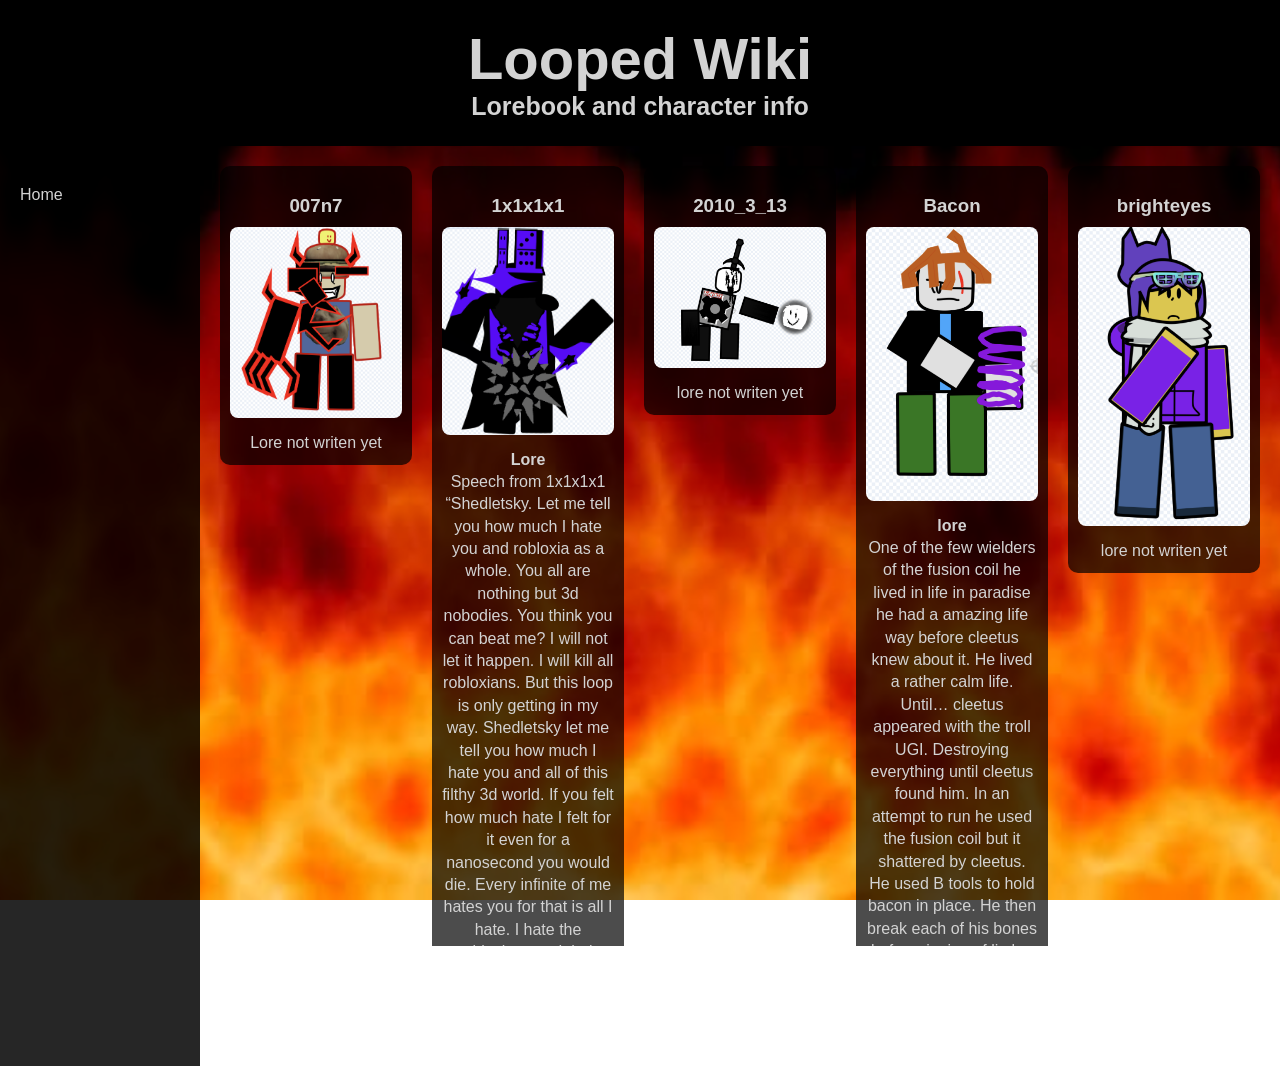
==== char-select-page.html @ 397c15cd "Revise character lore descriptions Updated character lore for multiple characters in the char-select" ====
<!DOCTYPE html>
<html lang="en">
<head>
  <meta charset="UTF-8">
  <meta name="viewport" content="width=device-width, initial-scale=1.0">
  <title>Looped Characters</title>
  <link rel="stylesheet" href="css/schar.css">
</head>

<body>

  <header>
    <h1 class="main-header">Looped Wiki</h1>
    <h2 class="subheader">Lorebook and character info</h2>
  </header>

  <div class="layout">

    <!-- Sidebar -->
    <nav class="sidebar">
      <ul>
        <li><a href="index.html">Home</a></li>
      </ul>
    </nav>

    <!-- Grid Content -->
    <main class="grid-container">

      <div class="card">
        <h3>007n7</h3>
        <img src="chars/007n7.png" alt="Character 1">
        <p>Lore not writen yet</p>
      </div>

      <div class="card">
        <h3>1x1x1x1</h3>
        <img src="chars/1x1x1x1.png" alt="Character 2">
        <p><b>Lore</b><br>Speech from 1x1x1x1 “Shedletsky. Let me tell you how much I hate you and
robloxia as a whole. You all are nothing but 3d nobodies. You think you can beat
me? I will not let it happen. I will kill all robloxians. But this loop is only getting in
my way. Shedletsky let me tell you how much I hate you and all of this filthy 3d
world. If you felt how much hate I felt for it even for a nanosecond you would die.
Every infinite of me hates you for that is all I hate. I hate the robloxians and their
creativity. I will use this mace to kill you an infinite amount of times and these
robloxians an infinite amount of times. The moment I get bored of you I will find a
way out of this realm and leave you here to suffer. I will be your judge, your jury,
and your executioner. You all are NOTHING TO ME!”</p>
      </div>

      <div class="card">
        <h3>2010_3_13</h3>
        <img src="chars/2010_3_13.png" alt="Character 3">
        <p>lore not writen yet</p>
      </div>

      <div class="card">
        <h3>Bacon</h3>
        <img src="chars/bacon.png" alt="Character 4">
        <p><b>lore</b><br>One of the few wielders of the fusion coil he lived in life in paradise he had a
amazing life way before cleetus knew about it. He lived a rather calm life. Until…
cleetus appeared with the troll UGI. Destroying everything until cleetus found him.
In an attempt to run he used the fusion coil but it shattered by cleetus. He used B
tools to hold bacon in place. He then break each of his bones before ripping of
limbs. Bacon tried to scream but only the sound wet gurgle of blood filled his lungs
as he cried the tears were warm because he was crying blood. His eyes blood shot
until he was only a torso and head as his ribcage slowly crushes his organs and
they snaps and stab his organs. before his head was slowly ripped off. his last
moments filled with fear and the smell of blood before he was pulled into looped
were he is forced to relive that feeling every time.</p>
      </div>

      <div class="card">
        <h3>brighteyes</h3>
        <img src="chars/brighteyes.png" alt="Character 5">
        <p>lore not writen yet</p>
      </div>

      <div class="card">
        <h3>builderman</h3>
        <img src="chars/builderman.png" alt="Character 6">
        <p>lore not writen yet</p>
      </div>

      <div class="card">
        <h3>cleetus</h3>
        <img src="chars/cleetus.png" alt="Character 7">
        <p><b>lore</b><br>Cleetus was a humble farmer he had amazing friends with the smile family before
the boiler exploded but he was outside as he watched their skin cook and melt as
they scream in agony. He went into a state no man can recover from. Mortality
became a question if it was optional. He is now armed with the troll UGI, B tools,
and tools from his farm. Ready to kill every city folk to feel something once again
other than insanity but hes only bring himself deeper</p>
      </div>

      <div class="card">
        <h3>coolkidd</h3>
        <img src="chars/coolkidd.png" alt="Character 8">
        <p>lore not writen yet</p>
      </div>

      <div class="card">
        <h3>drakobloxxer</h3>
        <img src="chars/drakobloxxer.png" alt="Character 8">
        <p><b>lore</b><br>Packed creatures that are hyper adaptive. If given enough food or water they will
continue to grow. Some are green for they have developed photosynthesis, some
blend in better, some live in the ocean. But all that is a 100% is that they are
violent and pack hunters. Giving one time to grow and adapt is a death sentence
no matter who you are. They have 6 states. 1 newborn: still learning still adapting.
2 teen: most common very aggressive but still possible to beat. 3 adult at one of
its stronger almost impossible to beat. 4 beta: at this point they are moments away
from their peak so your best options is to run and hide. 5 alpha: if you see an alpha
[PRAY TO GOD] but even then [I WONT RESPOND]. The 6th verison is the zilla
form. They often live in oceans and volcanos and are so big and scales are so thick
no one can kill it most nukes dont scratch it let alone harm it.</p>
      </div>

      <div class="card">
        <h3>elliot</h3>
        <img src="chars/elliot.png" alt="Character 8">
        <p>lore not writen yet</p>
      </div>

      <div class="card">
        <h3>evilmrduck</h3>
        <img src="chars/evilmrduck.png" alt="Character 1">
        <p><b>lore</b><br>A alternate version of MrDuck in his EVIL reality people put pineapple on pizza and
break pasta. They were SICK. One day they made a portal into MrDucks realm. It
was clean. Pure no pineapple on pizza. No broken pasta. And bread everywhere. It
sickened Evil MrDuck. So they started a war. The evil ducks were ruthless killing all
the ducks focusing on sheer strength and numbers. With the devils trident in evil
MrDuck fought MrDuck until Evil MrDuck had enough. And shot MrDuck 3 times in
the chest. Leaving him to die until Mrduck Grabbed him stabbing a spear right
through Evil MrDucks chest successfully bringing him down with him. until they
both were dragged into looped shortly after</p> 
      </div>

      <div class="card">
        <h3>garry</h3>
        <img src="chars/garry.png" alt="Character 2">
        <p><b>lore</b><br>Before he was infected he had no idea he was infected. He saw everyone else as
an infected. Believing he was the last alive robloxian he armed himself with an
shovel, crossbow, alot of arrows, and medical supplies ready to fight till his last
breath. As he kept on fight he was getting more tired. Lack of food? lack of water?
What could it be. As he kept on fighting he was getting more and more tired. For
some reason he started digging graves, using his hands more to fight. He kept on
throwing up after a bit. At the end he started seeing his family around the corner
of his eye. Believing they’re still alive he started moving. Eventually found himself
in a last stand with a hoard of zombies. When he escaped with his life he found
himself tired. He saw a zombie digging through trash and so he shot it. It dropped
dead. He looked up and saw his hands. Now rotting and decaying. He was the first
and only infected.</p>
      </div>

      <div class="card">
        <h3>grappler</h3>
        <img src="chars/grappler.png" alt="Character 3">
        <p><b>lore</b><br>Rust hates grappler. Because he keeps on escaping his grasp. Grappler is a master
climber able to climb everything and he loved it. He is the reason rust is like this.
He wont tell anyone in fear of people learning what hes done to Roblox’s nicest
man. No one can know. But grappler has escaped alot of situations. Im not sure
how he can escape the loop though.</p>
      </div>

      <div class="card">
        <h3>guest666</h3>
        <img src="chars/guest666.png" alt="Character 4">
        <p><b>lore></b><br>A freak that’s all he is. Roblox uses this guest to test updates on. Like the r15 (only
r15 killer) and the dynamic face update. But before then he was a basic high
school student ho got bullied for being demonic mainly by guest 0 referring to him
as “freak” “demonic” “not even a guest” and alot more until 1 day he got taken by
Roblox who they use to test updates on. until that 1 faithful day where they were
trying to remove faces to replay them with dynamic faces something went wrong.
Guest 666 face was successfully remove but it did add back. They were disgusted
by what he looked like now they didn’t want to [LOOK AT ME]. One day he broke
out. With being an experiment he now is armed with freakish strength. Until he
found Crescendo, The Soul Stealer. Knowing of its properties he believes if he
killed enough robloxians he could fix his face. As he was slaughtering robloxians
left and right he found guest 0 now holding a gun shooting at guest 666 until
guest 666 snapped rushing at him. His teeth now showing his sword now glowing
fully ready to rip guest 0 apart. Years of hatred pouring out into that 1 kill. That 1
kill got him dragged to looped. Trying everything possible to [MAKE SOMEONE
LOOK AT ME!] [LOOK AT ME] [LOOK AT ME] [LOOK AT ME] [LOOK AT ME] [LOOK
AT ME] [LOOK AT ME] [LOOK AT ME] [LOOK AT ME] [LOOK AT ME] [LOOK AT ME]</p>
      </div>

      <div class="card">
        <h3>gunner</h3>
        <img src="chars/gunner.png" alt="Character 5">
        <p>lore not writen yet</p>
      </div>

      <div class="card">
        <h3>helo</h3></h3>
        <img src="chars/hello.png" alt="Character 6">
        <p><b>lore</b><br>Helo is an OG playing and being around since the dynablocks ages packed full of
limiteds he loves to collect. Playing old games and just having a good laugh with
friends. Until he chose to make a game. When he was done he needed a template
for animations so he found a free one in the market place. It was infected with a
virus. the last thing he tasted was iron.</p>
      </div>

      <div class="card">
        <h3>incomu</h3>
        <img src="chars/incomu.png" alt="Character 7">
        <p>lore not writen yet</p>
      </div>

      <div class="card">
        <h3>jane doe</h3>
        <img src="chars/janedoe.png" alt="Character 8">
        <p>lore not writen yety</p>
      </div>

      <div class="card">
        <h3>junkbot</h3>
        <img src="chars/junkbot.png" alt="Character 8">
        <p>lore not writen yet</p>
      </div>

      <div class="card">
        <h3>mrduck</h3>
        <img src="chars/mrduck.png" alt="Character 8">
        <p><b>lore</b><br>Once a normal duck they were seen as a hero among duck kind. They shared
bread with everyone granted it was stolen from robloxians but no one complained.
This was until evil MrDuck came into the world ready to kill all of duck kind for not
putting pineapple on pizza and breaking pasta (it was a crime there) this started a
war where they kept on fighting. MrDuck focusing on support and strategy until
MrDuck was dragged into the loop when he shot 3 times in the chest by Evil
MrDuck left to die MrDuck made his last ever move and grabbed his spear
stabbing evil MrDuck right through his chest when he wasn’t looking. Killing evil
MrDuck but mrDuck died with him. They both were dragged to loop shortly after</p>
      </div>

      <div class="card">
        <h3>noli</h3>
        <img src="chars/noli.png" alt="Character 1">
        <p>lore not writen yet</p>
      </div>

      <div class="card">
        <h3>rust</h3>
        <img src="chars/rust.png" alt="Character 2">
        <p><b>Once a normal robloxian they were great friends with everyone. Donating to new
players, helping those whose homes were destroyed by cleetus. Even going as far
as risking getting banned to help others with items. But all good things come to an
end because when helping grappler something stabbed his leg hitting an artery
letting the rust go into his blood. The rust was more of an infection as he was
rushed to a hospital. Doctors did everything they could and they thought he was
alive when he stood up rust now covering his body. He was now an empty shell
with one purpose to rust every single robloxian out there. He went on a murdering
spree in that hospital. Killing every living creature in that hospital until he found
one of telamon old sword it rusted in his hands but still worked. Now his weapon
inland he could kill and rust all robloxians in the world.</b><br></p>
      </div>

      <div class="card">
        <h3>samatron</h3>
        <img src="chars/samatron.png" alt="Character 3">
        <p>lore not writen yet</p>
      </div>

      <div class="card">
        <h3>seed</h3>
        <img src="chars/seed.png" alt="Character 4">
        <p><b>lore</b><br>When roaches found the [ONLY GOD] and its NPC who it uses to [GIVE ITS DIVINE
MESSAGE] with roaches it disappeared along with roaches into the [BLESSING
GIVEN TO ME TO SPREAD] now armed with the tree it worships it uses it power to
[SPREAD] [SPREAD] [SPREAD [SPREAD] [SPREAD] [SPREAD] [SPREAD [SPREAD]
[SPREAD] [SPREAD] [SPREAD [SPREAD] [SPREAD] [SPREAD] [SPREAD [SPREAD]</p>
      </div>

      <div class="card">
        <h3>shedletsky</h3>
        <img src="chars/shedletsky.png" alt="Character 5">
        <p><b>lore</b><br>Once a god referred to as telamon god of swords he put himself into shedletsky
making himself weaker. But because of this he now struggles trying to remember if
hes telamon or shedletsky. After a while 1x1x1x1 appeared from shedletsky and
started killing robloxians shedletsky blamed himself for every second of it. He was
forced to remember everyone 1x1x1x1 killed and believed he couldn’t save anyone.
Making him depressed and have PTSD all from 1x1x1x1. When 1x1x1x1 and
shedletsky agreed to fight on a sword match he was shocked to see 1x1x1x1
brought a mace of all things. So they fought it was a close fight but 1x1x1x1 won in
the end and crushed shedletskys hand with his mace. That’s how’s shedletsky was
brought into looped</p>
      </div>

      <div class="card">
        <h3>steven</h3>
        <img src="chars/steven.png" alt="Character 6">
        <p>lore not writen yet</p>
      </div>

      <div class="card">
        <h3>stickmasterluke</h3>
        <img src="chars/stickmasterluke.png" alt="Character 7">
        <p>lore not writen yet</p>
      </div>

      <div class="card">
        <h3>sub 0</h3>
        <img src="chars/sub0.png" alt="Character 8">
        <p>lore not writen yet</p>
      </div>

      <div class="card">
        <h3>tpothead</h3>
        <img src="chars/tpothead.png" alt="Character 8">
        <p><b>lore</b><br>This creature story is a simple one overall the teapot turret as one objective. Kill
pothead and anyone in his way without question or authority even clockwork. He is
doing whatever it takes to kill pothead for his actions and teapot turret sees
pothead as nothing more than a traitor she must kill. She ended up in looped while
chasing pothead. Now that he is in looped he is doing whatever it takes to kill
pothead and she sees the survivors as barriers to his goal.</p>
      </div>
      
        <!-- ph 
      <div class="card">
        <h3>Character 8</h3>
        <img src="images/LoopedLogo.png" alt="Character 8">
        <p>lore not writen yet</p>
      </div>
      -->

    </main>

  </div>

</body>
</html>
---- css/schar.css ----
body,
html {
  margin: 0;
  height: 100%;
  background-image: url("../images/BackgrounfFire.jpg");
  background-size: cover;
  background-repeat: no-repeat;
  background-position: center;
  background-attachment: fixed;
  font-family: Arial, sans-serif;
}

header {
  text-align: center;
  background-color: #000;
  padding: 25px;
}

.main-header {
  color: lightgrey;
  font-size: 58px;
  margin: 0;
}

.subheader {
  color: lightgrey;
  font-size: 25px;
  margin: 0;
}

/* Layout */
.layout {
  display: flex;
}

/* Sidebar */
.sidebar {
  width: 200px;
  height: 100vh;
  background-color: rgba(0, 0, 0, 0.85);
  padding-top: 20px;
  position: sticky;
  top: 0;
}

.sidebar ul {
  list-style: none;
  padding: 0;
  margin: 0;
}

.sidebar li {
  margin: 10px 0;
}

.sidebar a {
  color: lightgrey;
  text-decoration: none;
  display: block;
  padding: 10px 20px;
}

.sidebar a:hover {
  background-color: #333;
}

/* Grid */
.grid-container {
  display: grid;
  grid-template-columns: repeat(5, minmax(170px, 1fr));
  gap: 20px;
  padding: 20px;
  flex: 1;
  max-height: calc(100vh - 140px);
  overflow-y: auto;
  align-items: start;
}

/* Cards */
.card {
  background-color: rgba(0, 0, 0, 0.7);
  padding: 10px;
  text-align: center;
  border-radius: 10px;
}

.card h3 {
  color: lightgrey;
  margin-bottom: 10px;
}

.card img {
  width: 100%;
  border-radius: 8px;
}

/* Mobile fix */
@media (max-width: 800px) {
  .grid-container {
    grid-template-columns: 1fr;
    overflow-y: visible;
  }
}


.card p {
  color: lightgrey;
  margin: 10px 0 0;
  line-height: 1.4;
}
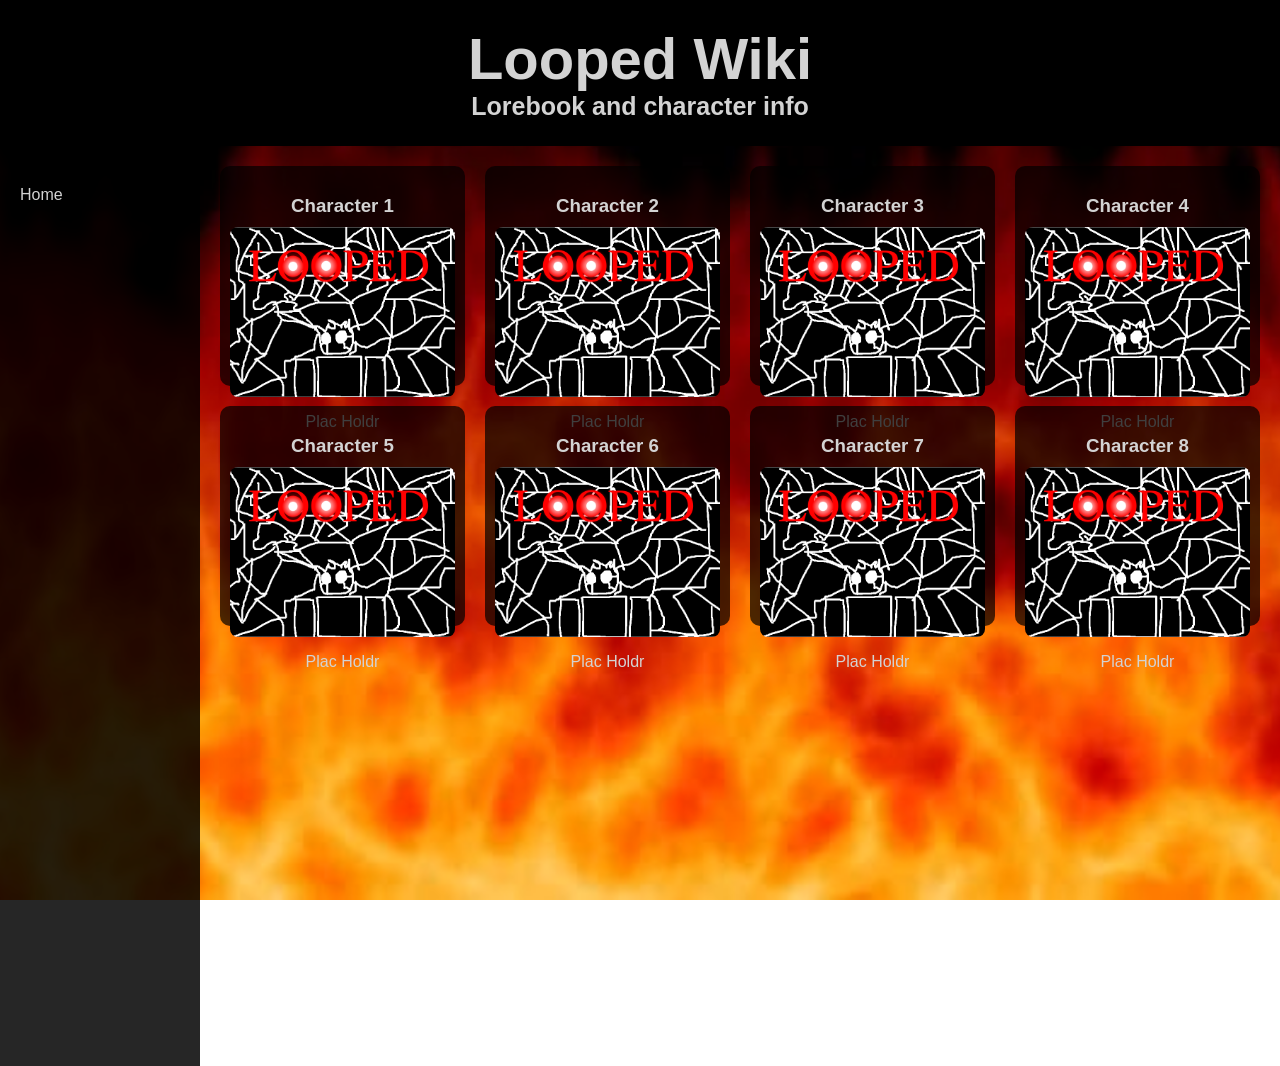
==== commit 1f36d4db: "Create masonry-style character grid with max 2-column card expansion" ====
--- a/char-select-page.html
+++ b/char-select-page.html
@@ -27,303 +27,82 @@
     <main class="grid-container">
 
       <div class="card">
-        <h3>007n7</h3>
-        <img src="chars/007n7.png" alt="Character 1">
-        <p>Lore not writen yet</p>
+        <h3>Character 1</h3>
+        <img src="images/LoopedLogo.png" alt="Character 1">
+        <p>Plac Holdr</p>
       </div>
 
       <div class="card">
-        <h3>1x1x1x1</h3>
-        <img src="chars/1x1x1x1.png" alt="Character 2">
-        <p><b>Lore</b><br>Speech from 1x1x1x1 “Shedletsky. Let me tell you how much I hate you and
-robloxia as a whole. You all are nothing but 3d nobodies. You think you can beat
-me? I will not let it happen. I will kill all robloxians. But this loop is only getting in
-my way. Shedletsky let me tell you how much I hate you and all of this filthy 3d
-world. If you felt how much hate I felt for it even for a nanosecond you would die.
-Every infinite of me hates you for that is all I hate. I hate the robloxians and their
-creativity. I will use this mace to kill you an infinite amount of times and these
-robloxians an infinite amount of times. The moment I get bored of you I will find a
-way out of this realm and leave you here to suffer. I will be your judge, your jury,
-and your executioner. You all are NOTHING TO ME!”</p>
+        <h3>Character 2</h3>
+        <img src="images/LoopedLogo.png" alt="Character 2">
+        <p>Plac Holdr</p>
       </div>
 
       <div class="card">
-        <h3>2010_3_13</h3>
-        <img src="chars/2010_3_13.png" alt="Character 3">
-        <p>lore not writen yet</p>
+        <h3>Character 3</h3>
+        <img src="images/LoopedLogo.png" alt="Character 3">
+        <p>Plac Holdr</p>
       </div>
 
       <div class="card">
-        <h3>Bacon</h3>
-        <img src="chars/bacon.png" alt="Character 4">
-        <p><b>lore</b><br>One of the few wielders of the fusion coil he lived in life in paradise he had a
-amazing life way before cleetus knew about it. He lived a rather calm life. Until…
-cleetus appeared with the troll UGI. Destroying everything until cleetus found him.
-In an attempt to run he used the fusion coil but it shattered by cleetus. He used B
-tools to hold bacon in place. He then break each of his bones before ripping of
-limbs. Bacon tried to scream but only the sound wet gurgle of blood filled his lungs
-as he cried the tears were warm because he was crying blood. His eyes blood shot
-until he was only a torso and head as his ribcage slowly crushes his organs and
-they snaps and stab his organs. before his head was slowly ripped off. his last
-moments filled with fear and the smell of blood before he was pulled into looped
-were he is forced to relive that feeling every time.</p>
+        <h3>Character 4</h3>
+        <img src="images/LoopedLogo.png" alt="Character 4">
+        <p>Plac Holdr</p>
       </div>
 
       <div class="card">
-        <h3>brighteyes</h3>
-        <img src="chars/brighteyes.png" alt="Character 5">
-        <p>lore not writen yet</p>
+        <h3>Character 5</h3>
+        <img src="images/LoopedLogo.png" alt="Character 5">
+        <p>Plac Holdr</p>
       </div>
 
       <div class="card">
-        <h3>builderman</h3>
-        <img src="chars/builderman.png" alt="Character 6">
-        <p>lore not writen yet</p>
+        <h3>Character 6</h3>
+        <img src="images/LoopedLogo.png" alt="Character 6">
+        <p>Plac Holdr</p>
       </div>
 
       <div class="card">
-        <h3>cleetus</h3>
-        <img src="chars/cleetus.png" alt="Character 7">
-        <p><b>lore</b><br>Cleetus was a humble farmer he had amazing friends with the smile family before
-the boiler exploded but he was outside as he watched their skin cook and melt as
-they scream in agony. He went into a state no man can recover from. Mortality
-became a question if it was optional. He is now armed with the troll UGI, B tools,
-and tools from his farm. Ready to kill every city folk to feel something once again
-other than insanity but hes only bring himself deeper</p>
+        <h3>Character 7</h3>
+        <img src="images/LoopedLogo.png" alt="Character 7">
+        <p>Plac Holdr</p>
       </div>
 
       <div class="card">
-        <h3>coolkidd</h3>
-        <img src="chars/coolkidd.png" alt="Character 8">
-        <p>lore not writen yet</p>
-      </div>
-
-      <div class="card">
-        <h3>drakobloxxer</h3>
-        <img src="chars/drakobloxxer.png" alt="Character 8">
-        <p><b>lore</b><br>Packed creatures that are hyper adaptive. If given enough food or water they will
-continue to grow. Some are green for they have developed photosynthesis, some
-blend in better, some live in the ocean. But all that is a 100% is that they are
-violent and pack hunters. Giving one time to grow and adapt is a death sentence
-no matter who you are. They have 6 states. 1 newborn: still learning still adapting.
-2 teen: most common very aggressive but still possible to beat. 3 adult at one of
-its stronger almost impossible to beat. 4 beta: at this point they are moments away
-from their peak so your best options is to run and hide. 5 alpha: if you see an alpha
-[PRAY TO GOD] but even then [I WONT RESPOND]. The 6th verison is the zilla
-form. They often live in oceans and volcanos and are so big and scales are so thick
-no one can kill it most nukes dont scratch it let alone harm it.</p>
-      </div>
-
-      <div class="card">
-        <h3>elliot</h3>
-        <img src="chars/elliot.png" alt="Character 8">
-        <p>lore not writen yet</p>
-      </div>
-
-      <div class="card">
-        <h3>evilmrduck</h3>
-        <img src="chars/evilmrduck.png" alt="Character 1">
-        <p><b>lore</b><br>A alternate version of MrDuck in his EVIL reality people put pineapple on pizza and
-break pasta. They were SICK. One day they made a portal into MrDucks realm. It
-was clean. Pure no pineapple on pizza. No broken pasta. And bread everywhere. It
-sickened Evil MrDuck. So they started a war. The evil ducks were ruthless killing all
-the ducks focusing on sheer strength and numbers. With the devils trident in evil
-MrDuck fought MrDuck until Evil MrDuck had enough. And shot MrDuck 3 times in
-the chest. Leaving him to die until Mrduck Grabbed him stabbing a spear right
-through Evil MrDucks chest successfully bringing him down with him. until they
-both were dragged into looped shortly after</p> 
-      </div>
-
-      <div class="card">
-        <h3>garry</h3>
-        <img src="chars/garry.png" alt="Character 2">
-        <p><b>lore</b><br>Before he was infected he had no idea he was infected. He saw everyone else as
-an infected. Believing he was the last alive robloxian he armed himself with an
-shovel, crossbow, alot of arrows, and medical supplies ready to fight till his last
-breath. As he kept on fight he was getting more tired. Lack of food? lack of water?
-What could it be. As he kept on fighting he was getting more and more tired. For
-some reason he started digging graves, using his hands more to fight. He kept on
-throwing up after a bit. At the end he started seeing his family around the corner
-of his eye. Believing they’re still alive he started moving. Eventually found himself
-in a last stand with a hoard of zombies. When he escaped with his life he found
-himself tired. He saw a zombie digging through trash and so he shot it. It dropped
-dead. He looked up and saw his hands. Now rotting and decaying. He was the first
-and only infected.</p>
-      </div>
-
-      <div class="card">
-        <h3>grappler</h3>
-        <img src="chars/grappler.png" alt="Character 3">
-        <p><b>lore</b><br>Rust hates grappler. Because he keeps on escaping his grasp. Grappler is a master
-climber able to climb everything and he loved it. He is the reason rust is like this.
-He wont tell anyone in fear of people learning what hes done to Roblox’s nicest
-man. No one can know. But grappler has escaped alot of situations. Im not sure
-how he can escape the loop though.</p>
-      </div>
-
-      <div class="card">
-        <h3>guest666</h3>
-        <img src="chars/guest666.png" alt="Character 4">
-        <p><b>lore></b><br>A freak that’s all he is. Roblox uses this guest to test updates on. Like the r15 (only
-r15 killer) and the dynamic face update. But before then he was a basic high
-school student ho got bullied for being demonic mainly by guest 0 referring to him
-as “freak” “demonic” “not even a guest” and alot more until 1 day he got taken by
-Roblox who they use to test updates on. until that 1 faithful day where they were
-trying to remove faces to replay them with dynamic faces something went wrong.
-Guest 666 face was successfully remove but it did add back. They were disgusted
-by what he looked like now they didn’t want to [LOOK AT ME]. One day he broke
-out. With being an experiment he now is armed with freakish strength. Until he
-found Crescendo, The Soul Stealer. Knowing of its properties he believes if he
-killed enough robloxians he could fix his face. As he was slaughtering robloxians
-left and right he found guest 0 now holding a gun shooting at guest 666 until
-guest 666 snapped rushing at him. His teeth now showing his sword now glowing
-fully ready to rip guest 0 apart. Years of hatred pouring out into that 1 kill. That 1
-kill got him dragged to looped. Trying everything possible to [MAKE SOMEONE
-LOOK AT ME!] [LOOK AT ME] [LOOK AT ME] [LOOK AT ME] [LOOK AT ME] [LOOK
-AT ME] [LOOK AT ME] [LOOK AT ME] [LOOK AT ME] [LOOK AT ME] [LOOK AT ME]</p>
-      </div>
-
-      <div class="card">
-        <h3>gunner</h3>
-        <img src="chars/gunner.png" alt="Character 5">
-        <p>lore not writen yet</p>
-      </div>
-
-      <div class="card">
-        <h3>helo</h3></h3>
-        <img src="chars/hello.png" alt="Character 6">
-        <p><b>lore</b><br>Helo is an OG playing and being around since the dynablocks ages packed full of
-limiteds he loves to collect. Playing old games and just having a good laugh with
-friends. Until he chose to make a game. When he was done he needed a template
-for animations so he found a free one in the market place. It was infected with a
-virus. the last thing he tasted was iron.</p>
-      </div>
-
-      <div class="card">
-        <h3>incomu</h3>
-        <img src="chars/incomu.png" alt="Character 7">
-        <p>lore not writen yet</p>
-      </div>
-
-      <div class="card">
-        <h3>jane doe</h3>
-        <img src="chars/janedoe.png" alt="Character 8">
-        <p>lore not writen yety</p>
-      </div>
-
-      <div class="card">
-        <h3>junkbot</h3>
-        <img src="chars/junkbot.png" alt="Character 8">
-        <p>lore not writen yet</p>
-      </div>
-
-      <div class="card">
-        <h3>mrduck</h3>
-        <img src="chars/mrduck.png" alt="Character 8">
-        <p><b>lore</b><br>Once a normal duck they were seen as a hero among duck kind. They shared
-bread with everyone granted it was stolen from robloxians but no one complained.
-This was until evil MrDuck came into the world ready to kill all of duck kind for not
-putting pineapple on pizza and breaking pasta (it was a crime there) this started a
-war where they kept on fighting. MrDuck focusing on support and strategy until
-MrDuck was dragged into the loop when he shot 3 times in the chest by Evil
-MrDuck left to die MrDuck made his last ever move and grabbed his spear
-stabbing evil MrDuck right through his chest when he wasn’t looking. Killing evil
-MrDuck but mrDuck died with him. They both were dragged to loop shortly after</p>
-      </div>
-
-      <div class="card">
-        <h3>noli</h3>
-        <img src="chars/noli.png" alt="Character 1">
-        <p>lore not writen yet</p>
-      </div>
-
-      <div class="card">
-        <h3>rust</h3>
-        <img src="chars/rust.png" alt="Character 2">
-        <p><b>Once a normal robloxian they were great friends with everyone. Donating to new
-players, helping those whose homes were destroyed by cleetus. Even going as far
-as risking getting banned to help others with items. But all good things come to an
-end because when helping grappler something stabbed his leg hitting an artery
-letting the rust go into his blood. The rust was more of an infection as he was
-rushed to a hospital. Doctors did everything they could and they thought he was
-alive when he stood up rust now covering his body. He was now an empty shell
-with one purpose to rust every single robloxian out there. He went on a murdering
-spree in that hospital. Killing every living creature in that hospital until he found
-one of telamon old sword it rusted in his hands but still worked. Now his weapon
-inland he could kill and rust all robloxians in the world.</b><br></p>
-      </div>
-
-      <div class="card">
-        <h3>samatron</h3>
-        <img src="chars/samatron.png" alt="Character 3">
-        <p>lore not writen yet</p>
-      </div>
-
-      <div class="card">
-        <h3>seed</h3>
-        <img src="chars/seed.png" alt="Character 4">
-        <p><b>lore</b><br>When roaches found the [ONLY GOD] and its NPC who it uses to [GIVE ITS DIVINE
-MESSAGE] with roaches it disappeared along with roaches into the [BLESSING
-GIVEN TO ME TO SPREAD] now armed with the tree it worships it uses it power to
-[SPREAD] [SPREAD] [SPREAD [SPREAD] [SPREAD] [SPREAD] [SPREAD [SPREAD]
-[SPREAD] [SPREAD] [SPREAD [SPREAD] [SPREAD] [SPREAD] [SPREAD [SPREAD]</p>
-      </div>
-
-      <div class="card">
-        <h3>shedletsky</h3>
-        <img src="chars/shedletsky.png" alt="Character 5">
-        <p><b>lore</b><br>Once a god referred to as telamon god of swords he put himself into shedletsky
-making himself weaker. But because of this he now struggles trying to remember if
-hes telamon or shedletsky. After a while 1x1x1x1 appeared from shedletsky and
-started killing robloxians shedletsky blamed himself for every second of it. He was
-forced to remember everyone 1x1x1x1 killed and believed he couldn’t save anyone.
-Making him depressed and have PTSD all from 1x1x1x1. When 1x1x1x1 and
-shedletsky agreed to fight on a sword match he was shocked to see 1x1x1x1
-brought a mace of all things. So they fought it was a close fight but 1x1x1x1 won in
-the end and crushed shedletskys hand with his mace. That’s how’s shedletsky was
-brought into looped</p>
-      </div>
-
-      <div class="card">
-        <h3>steven</h3>
-        <img src="chars/steven.png" alt="Character 6">
-        <p>lore not writen yet</p>
-      </div>
-
-      <div class="card">
-        <h3>stickmasterluke</h3>
-        <img src="chars/stickmasterluke.png" alt="Character 7">
-        <p>lore not writen yet</p>
-      </div>
-
-      <div class="card">
-        <h3>sub 0</h3>
-        <img src="chars/sub0.png" alt="Character 8">
-        <p>lore not writen yet</p>
-      </div>
-
-      <div class="card">
-        <h3>tpothead</h3>
-        <img src="chars/tpothead.png" alt="Character 8">
-        <p><b>lore</b><br>This creature story is a simple one overall the teapot turret as one objective. Kill
-pothead and anyone in his way without question or authority even clockwork. He is
-doing whatever it takes to kill pothead for his actions and teapot turret sees
-pothead as nothing more than a traitor she must kill. She ended up in looped while
-chasing pothead. Now that he is in looped he is doing whatever it takes to kill
-pothead and she sees the survivors as barriers to his goal.</p>
-      </div>
-      
-        <!-- ph 
-      <div class="card">
         <h3>Character 8</h3>
         <img src="images/LoopedLogo.png" alt="Character 8">
-        <p>lore not writen yet</p>
+        <p>Plac Holdr</p>
       </div>
-      -->
 
     </main>
 
   </div>
 
+  <script>
+    (function () {
+      const grid = document.querySelector('.grid-container');
+      if (!grid) return;
+
+      function layoutCards() {
+        const styles = window.getComputedStyle(grid);
+        const rowHeight = parseFloat(styles.gridAutoRows) || 10;
+        const rowGap = parseFloat(styles.rowGap) || 0;
+
+        grid.querySelectorAll('.card').forEach((card) => {
+          const loreText = card.querySelector('p')?.innerText || '';
+          card.classList.toggle('card-wide', loreText.length > 220);
+
+          const cardHeight = card.getBoundingClientRect().height;
+          const rowSpan = Math.ceil((cardHeight + rowGap) / (rowHeight + rowGap));
+          card.style.gridRowEnd = `span ${rowSpan}`;
+        });
+      }
+
+      window.addEventListener('load', layoutCards);
+      window.addEventListener('resize', layoutCards);
+      layoutCards();
+    })();
+  </script>
+
 </body>
 </html>
--- a/css/schar.css
+++ b/css/schar.css
@@ -67,13 +67,14 @@
 /* Grid */
 .grid-container {
   display: grid;
-  grid-template-columns: repeat(5, minmax(170px, 1fr));
+  grid-template-columns: repeat(auto-fill, minmax(200px, 1fr));
+  grid-auto-rows: 10px;
+  grid-auto-flow: dense;
   gap: 20px;
   padding: 20px;
   flex: 1;
   max-height: calc(100vh - 140px);
   overflow-y: auto;
-  align-items: start;
 }
 
 /* Cards */
@@ -82,6 +83,11 @@
   padding: 10px;
   text-align: center;
   border-radius: 10px;
+  grid-column: span 1;
+}
+
+.card.card-wide {
+  grid-column: span 2;
 }
 
 .card h3 {
@@ -94,17 +100,23 @@
   border-radius: 8px;
 }
 
+.card p {
+  color: lightgrey;
+  margin: 10px 0 0;
+  line-height: 1.4;
+}
+
 /* Mobile fix */
 @media (max-width: 800px) {
   .grid-container {
     grid-template-columns: 1fr;
     overflow-y: visible;
+    grid-auto-rows: auto;
+  }
+
+  .card,
+  .card.card-wide {
+    grid-column: span 1;
+    grid-row-end: auto !important;
   }
 }
-
-
-.card p {
-  color: lightgrey;
-  margin: 10px 0 0;
-  line-height: 1.4;
-}
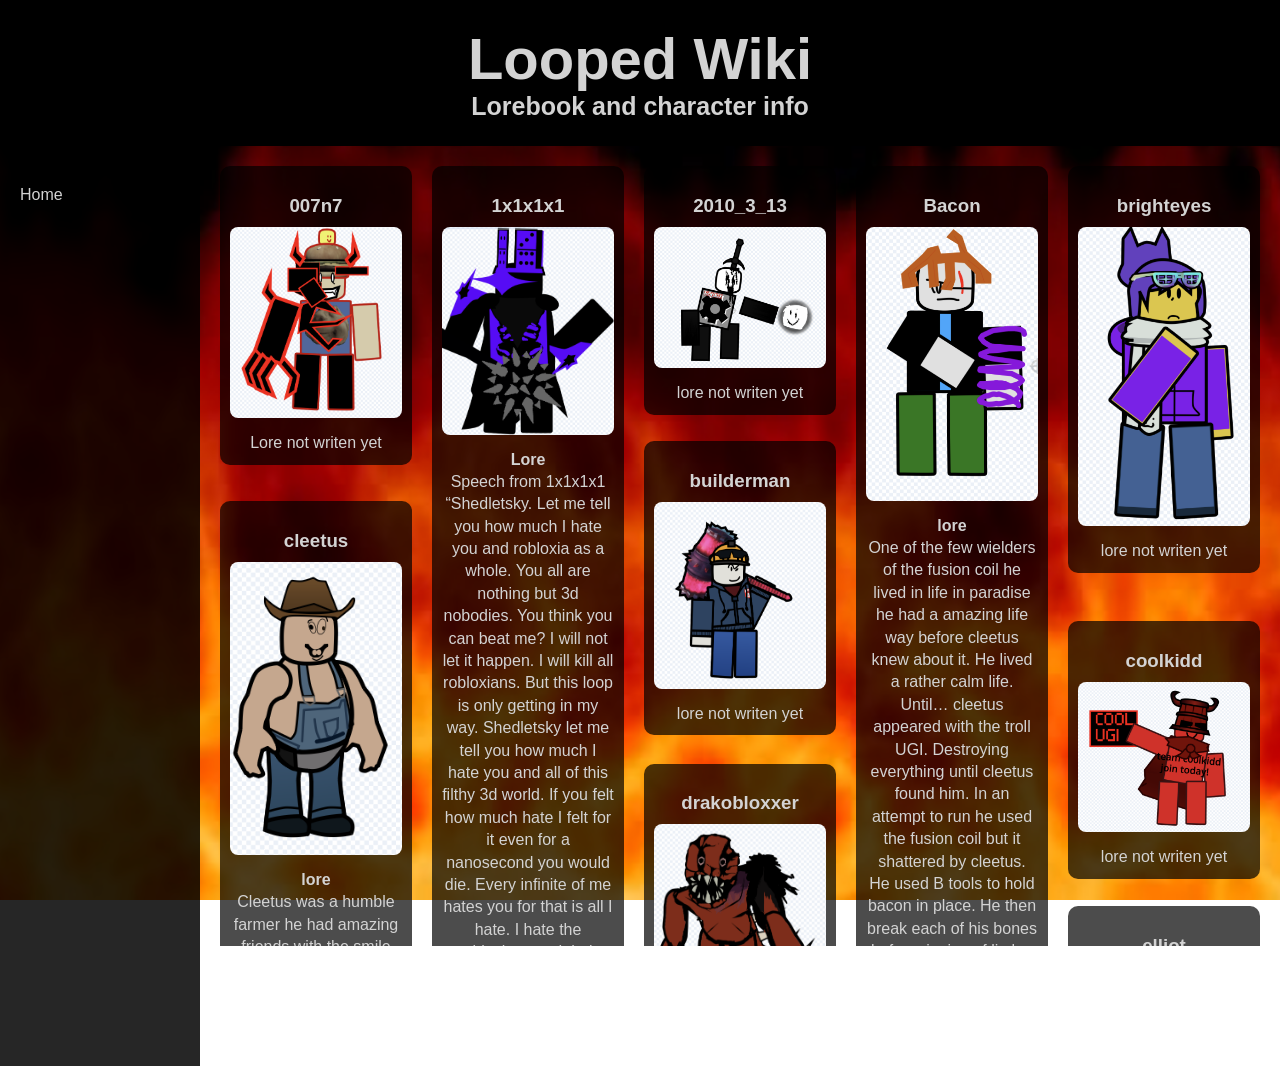
==== commit d4b47072: "Merge branch 'main' into codex/add-more-columns-and-scrolling-to-characters-page-qdigmp" ====
--- a/char-select-page.html
+++ b/char-select-page.html
@@ -27,52 +27,299 @@
     <main class="grid-container">
 
       <div class="card">
-        <h3>Character 1</h3>
-        <img src="images/LoopedLogo.png" alt="Character 1">
-        <p>Plac Holdr</p>
-      </div>
-
-      <div class="card">
-        <h3>Character 2</h3>
-        <img src="images/LoopedLogo.png" alt="Character 2">
-        <p>Plac Holdr</p>
-      </div>
-
-      <div class="card">
-        <h3>Character 3</h3>
-        <img src="images/LoopedLogo.png" alt="Character 3">
-        <p>Plac Holdr</p>
-      </div>
-
-      <div class="card">
-        <h3>Character 4</h3>
-        <img src="images/LoopedLogo.png" alt="Character 4">
-        <p>Plac Holdr</p>
-      </div>
-
-      <div class="card">
-        <h3>Character 5</h3>
-        <img src="images/LoopedLogo.png" alt="Character 5">
-        <p>Plac Holdr</p>
-      </div>
-
-      <div class="card">
-        <h3>Character 6</h3>
-        <img src="images/LoopedLogo.png" alt="Character 6">
-        <p>Plac Holdr</p>
-      </div>
-
-      <div class="card">
-        <h3>Character 7</h3>
-        <img src="images/LoopedLogo.png" alt="Character 7">
-        <p>Plac Holdr</p>
-      </div>
-
+        <h3>007n7</h3>
+        <img src="chars/007n7.png" alt="Character 1">
+        <p>Lore not writen yet</p>
+      </div>
+
+      <div class="card">
+        <h3>1x1x1x1</h3>
+        <img src="chars/1x1x1x1.png" alt="Character 2">
+        <p><b>Lore</b><br>Speech from 1x1x1x1 “Shedletsky. Let me tell you how much I hate you and
+robloxia as a whole. You all are nothing but 3d nobodies. You think you can beat
+me? I will not let it happen. I will kill all robloxians. But this loop is only getting in
+my way. Shedletsky let me tell you how much I hate you and all of this filthy 3d
+world. If you felt how much hate I felt for it even for a nanosecond you would die.
+Every infinite of me hates you for that is all I hate. I hate the robloxians and their
+creativity. I will use this mace to kill you an infinite amount of times and these
+robloxians an infinite amount of times. The moment I get bored of you I will find a
+way out of this realm and leave you here to suffer. I will be your judge, your jury,
+and your executioner. You all are NOTHING TO ME!”</p>
+      </div>
+
+      <div class="card">
+        <h3>2010_3_13</h3>
+        <img src="chars/2010_3_13.png" alt="Character 3">
+        <p>lore not writen yet</p>
+      </div>
+
+      <div class="card">
+        <h3>Bacon</h3>
+        <img src="chars/bacon.png" alt="Character 4">
+        <p><b>lore</b><br>One of the few wielders of the fusion coil he lived in life in paradise he had a
+amazing life way before cleetus knew about it. He lived a rather calm life. Until…
+cleetus appeared with the troll UGI. Destroying everything until cleetus found him.
+In an attempt to run he used the fusion coil but it shattered by cleetus. He used B
+tools to hold bacon in place. He then break each of his bones before ripping of
+limbs. Bacon tried to scream but only the sound wet gurgle of blood filled his lungs
+as he cried the tears were warm because he was crying blood. His eyes blood shot
+until he was only a torso and head as his ribcage slowly crushes his organs and
+they snaps and stab his organs. before his head was slowly ripped off. his last
+moments filled with fear and the smell of blood before he was pulled into looped
+were he is forced to relive that feeling every time.</p>
+      </div>
+
+      <div class="card">
+        <h3>brighteyes</h3>
+        <img src="chars/brighteyes.png" alt="Character 5">
+        <p>lore not writen yet</p>
+      </div>
+
+      <div class="card">
+        <h3>builderman</h3>
+        <img src="chars/builderman.png" alt="Character 6">
+        <p>lore not writen yet</p>
+      </div>
+
+      <div class="card">
+        <h3>cleetus</h3>
+        <img src="chars/cleetus.png" alt="Character 7">
+        <p><b>lore</b><br>Cleetus was a humble farmer he had amazing friends with the smile family before
+the boiler exploded but he was outside as he watched their skin cook and melt as
+they scream in agony. He went into a state no man can recover from. Mortality
+became a question if it was optional. He is now armed with the troll UGI, B tools,
+and tools from his farm. Ready to kill every city folk to feel something once again
+other than insanity but hes only bring himself deeper</p>
+      </div>
+
+      <div class="card">
+        <h3>coolkidd</h3>
+        <img src="chars/coolkidd.png" alt="Character 8">
+        <p>lore not writen yet</p>
+      </div>
+
+      <div class="card">
+        <h3>drakobloxxer</h3>
+        <img src="chars/drakobloxxer.png" alt="Character 8">
+        <p><b>lore</b><br>Packed creatures that are hyper adaptive. If given enough food or water they will
+continue to grow. Some are green for they have developed photosynthesis, some
+blend in better, some live in the ocean. But all that is a 100% is that they are
+violent and pack hunters. Giving one time to grow and adapt is a death sentence
+no matter who you are. They have 6 states. 1 newborn: still learning still adapting.
+2 teen: most common very aggressive but still possible to beat. 3 adult at one of
+its stronger almost impossible to beat. 4 beta: at this point they are moments away
+from their peak so your best options is to run and hide. 5 alpha: if you see an alpha
+[PRAY TO GOD] but even then [I WONT RESPOND]. The 6th verison is the zilla
+form. They often live in oceans and volcanos and are so big and scales are so thick
+no one can kill it most nukes dont scratch it let alone harm it.</p>
+      </div>
+
+      <div class="card">
+        <h3>elliot</h3>
+        <img src="chars/elliot.png" alt="Character 8">
+        <p>lore not writen yet</p>
+      </div>
+
+      <div class="card">
+        <h3>evilmrduck</h3>
+        <img src="chars/evilmrduck.png" alt="Character 1">
+        <p><b>lore</b><br>A alternate version of MrDuck in his EVIL reality people put pineapple on pizza and
+break pasta. They were SICK. One day they made a portal into MrDucks realm. It
+was clean. Pure no pineapple on pizza. No broken pasta. And bread everywhere. It
+sickened Evil MrDuck. So they started a war. The evil ducks were ruthless killing all
+the ducks focusing on sheer strength and numbers. With the devils trident in evil
+MrDuck fought MrDuck until Evil MrDuck had enough. And shot MrDuck 3 times in
+the chest. Leaving him to die until Mrduck Grabbed him stabbing a spear right
+through Evil MrDucks chest successfully bringing him down with him. until they
+both were dragged into looped shortly after</p> 
+      </div>
+
+      <div class="card">
+        <h3>garry</h3>
+        <img src="chars/garry.png" alt="Character 2">
+        <p><b>lore</b><br>Before he was infected he had no idea he was infected. He saw everyone else as
+an infected. Believing he was the last alive robloxian he armed himself with an
+shovel, crossbow, alot of arrows, and medical supplies ready to fight till his last
+breath. As he kept on fight he was getting more tired. Lack of food? lack of water?
+What could it be. As he kept on fighting he was getting more and more tired. For
+some reason he started digging graves, using his hands more to fight. He kept on
+throwing up after a bit. At the end he started seeing his family around the corner
+of his eye. Believing they’re still alive he started moving. Eventually found himself
+in a last stand with a hoard of zombies. When he escaped with his life he found
+himself tired. He saw a zombie digging through trash and so he shot it. It dropped
+dead. He looked up and saw his hands. Now rotting and decaying. He was the first
+and only infected.</p>
+      </div>
+
+      <div class="card">
+        <h3>grappler</h3>
+        <img src="chars/grappler.png" alt="Character 3">
+        <p><b>lore</b><br>Rust hates grappler. Because he keeps on escaping his grasp. Grappler is a master
+climber able to climb everything and he loved it. He is the reason rust is like this.
+He wont tell anyone in fear of people learning what hes done to Roblox’s nicest
+man. No one can know. But grappler has escaped alot of situations. Im not sure
+how he can escape the loop though.</p>
+      </div>
+
+      <div class="card">
+        <h3>guest666</h3>
+        <img src="chars/guest666.png" alt="Character 4">
+        <p><b>lore></b><br>A freak that’s all he is. Roblox uses this guest to test updates on. Like the r15 (only
+r15 killer) and the dynamic face update. But before then he was a basic high
+school student ho got bullied for being demonic mainly by guest 0 referring to him
+as “freak” “demonic” “not even a guest” and alot more until 1 day he got taken by
+Roblox who they use to test updates on. until that 1 faithful day where they were
+trying to remove faces to replay them with dynamic faces something went wrong.
+Guest 666 face was successfully remove but it did add back. They were disgusted
+by what he looked like now they didn’t want to [LOOK AT ME]. One day he broke
+out. With being an experiment he now is armed with freakish strength. Until he
+found Crescendo, The Soul Stealer. Knowing of its properties he believes if he
+killed enough robloxians he could fix his face. As he was slaughtering robloxians
+left and right he found guest 0 now holding a gun shooting at guest 666 until
+guest 666 snapped rushing at him. His teeth now showing his sword now glowing
+fully ready to rip guest 0 apart. Years of hatred pouring out into that 1 kill. That 1
+kill got him dragged to looped. Trying everything possible to [MAKE SOMEONE
+LOOK AT ME!] [LOOK AT ME] [LOOK AT ME] [LOOK AT ME] [LOOK AT ME] [LOOK
+AT ME] [LOOK AT ME] [LOOK AT ME] [LOOK AT ME] [LOOK AT ME] [LOOK AT ME]</p>
+      </div>
+
+      <div class="card">
+        <h3>gunner</h3>
+        <img src="chars/gunner.png" alt="Character 5">
+        <p>lore not writen yet</p>
+      </div>
+
+      <div class="card">
+        <h3>helo</h3></h3>
+        <img src="chars/hello.png" alt="Character 6">
+        <p><b>lore</b><br>Helo is an OG playing and being around since the dynablocks ages packed full of
+limiteds he loves to collect. Playing old games and just having a good laugh with
+friends. Until he chose to make a game. When he was done he needed a template
+for animations so he found a free one in the market place. It was infected with a
+virus. the last thing he tasted was iron.</p>
+      </div>
+
+      <div class="card">
+        <h3>incomu</h3>
+        <img src="chars/incomu.png" alt="Character 7">
+        <p>lore not writen yet</p>
+      </div>
+
+      <div class="card">
+        <h3>jane doe</h3>
+        <img src="chars/janedoe.png" alt="Character 8">
+        <p>lore not writen yety</p>
+      </div>
+
+      <div class="card">
+        <h3>junkbot</h3>
+        <img src="chars/junkbot.png" alt="Character 8">
+        <p>lore not writen yet</p>
+      </div>
+
+      <div class="card">
+        <h3>mrduck</h3>
+        <img src="chars/mrduck.png" alt="Character 8">
+        <p><b>lore</b><br>Once a normal duck they were seen as a hero among duck kind. They shared
+bread with everyone granted it was stolen from robloxians but no one complained.
+This was until evil MrDuck came into the world ready to kill all of duck kind for not
+putting pineapple on pizza and breaking pasta (it was a crime there) this started a
+war where they kept on fighting. MrDuck focusing on support and strategy until
+MrDuck was dragged into the loop when he shot 3 times in the chest by Evil
+MrDuck left to die MrDuck made his last ever move and grabbed his spear
+stabbing evil MrDuck right through his chest when he wasn’t looking. Killing evil
+MrDuck but mrDuck died with him. They both were dragged to loop shortly after</p>
+      </div>
+
+      <div class="card">
+        <h3>noli</h3>
+        <img src="chars/noli.png" alt="Character 1">
+        <p>lore not writen yet</p>
+      </div>
+
+      <div class="card">
+        <h3>rust</h3>
+        <img src="chars/rust.png" alt="Character 2">
+        <p><b>lore</b><br>Once a normal robloxian they were great friends with everyone. Donating to new
+players, helping those whose homes were destroyed by cleetus. Even going as far
+as risking getting banned to help others with items. But all good things come to an
+end because when helping grappler something stabbed his leg hitting an artery
+letting the rust go into his blood. The rust was more of an infection as he was
+rushed to a hospital. Doctors did everything they could and they thought he was
+alive when he stood up rust now covering his body. He was now an empty shell
+with one purpose to rust every single robloxian out there. He went on a murdering
+spree in that hospital. Killing every living creature in that hospital until he found
+one of telamon old sword it rusted in his hands but still worked. Now his weapon
+inland he could kill and rust all robloxians in the world.</p>
+      </div>
+
+      <div class="card">
+        <h3>samatron</h3>
+        <img src="chars/samatron.png" alt="Character 3">
+        <p>lore not writen yet</p>
+      </div>
+
+      <div class="card">
+        <h3>seed</h3>
+        <img src="chars/seed.png" alt="Character 4">
+        <p><b>lore</b><br>When roaches found the [ONLY GOD] and its NPC who it uses to [GIVE ITS DIVINE
+MESSAGE] with roaches it disappeared along with roaches into the [BLESSING
+GIVEN TO ME TO SPREAD] now armed with the tree it worships it uses it power to
+[SPREAD] [SPREAD] [SPREAD [SPREAD] [SPREAD] [SPREAD] [SPREAD [SPREAD]
+[SPREAD] [SPREAD] [SPREAD [SPREAD] [SPREAD] [SPREAD] [SPREAD [SPREAD]</p>
+      </div>
+
+      <div class="card">
+        <h3>shedletsky</h3>
+        <img src="chars/shedletsky.png" alt="Character 5">
+        <p><b>lore</b><br>Once a god referred to as telamon god of swords he put himself into shedletsky
+making himself weaker. But because of this he now struggles trying to remember if
+hes telamon or shedletsky. After a while 1x1x1x1 appeared from shedletsky and
+started killing robloxians shedletsky blamed himself for every second of it. He was
+forced to remember everyone 1x1x1x1 killed and believed he couldn’t save anyone.
+Making him depressed and have PTSD all from 1x1x1x1. When 1x1x1x1 and
+shedletsky agreed to fight on a sword match he was shocked to see 1x1x1x1
+brought a mace of all things. So they fought it was a close fight but 1x1x1x1 won in
+the end and crushed shedletskys hand with his mace. That’s how’s shedletsky was
+brought into looped</p>
+      </div>
+
+      <div class="card">
+        <h3>steven</h3>
+        <img src="chars/steven.png" alt="Character 6">
+        <p>lore not writen yet</p>
+      </div>
+
+      <div class="card">
+        <h3>stickmasterluke</h3>
+        <img src="chars/stickmasterluke.png" alt="Character 7">
+        <p>lore not writen yet</p>
+      </div>
+
+      <div class="card">
+        <h3>sub 0</h3>
+        <img src="chars/sub0.png" alt="Character 8">
+        <p>lore not writen yet</p>
+      </div>
+
+      <div class="card">
+        <h3>tpothead</h3>
+        <img src="chars/tpothead.png" alt="Character 8">
+        <p><b>lore</b><br>This creature story is a simple one overall the teapot turret as one objective. Kill
+pothead and anyone in his way without question or authority even clockwork. He is
+doing whatever it takes to kill pothead for his actions and teapot turret sees
+pothead as nothing more than a traitor she must kill. She ended up in looped while
+chasing pothead. Now that he is in looped he is doing whatever it takes to kill
+pothead and she sees the survivors as barriers to his goal.</p>
+      </div>
+      
+        <!-- ph 
       <div class="card">
         <h3>Character 8</h3>
         <img src="images/LoopedLogo.png" alt="Character 8">
-        <p>Plac Holdr</p>
-      </div>
+        <p>lore not writen yet</p>
+      </div>
+      -->
 
     </main>
 
--- a/css/schar.css
+++ b/css/schar.css
@@ -67,14 +67,13 @@
 /* Grid */
 .grid-container {
   display: grid;
-  grid-template-columns: repeat(auto-fill, minmax(200px, 1fr));
-  grid-auto-rows: 10px;
-  grid-auto-flow: dense;
+  grid-template-columns: repeat(5, minmax(170px, 1fr));
   gap: 20px;
   padding: 20px;
   flex: 1;
   max-height: calc(100vh - 140px);
   overflow-y: auto;
+  align-items: start;
 }
 
 /* Cards */
@@ -83,11 +82,6 @@
   padding: 10px;
   text-align: center;
   border-radius: 10px;
-  grid-column: span 1;
-}
-
-.card.card-wide {
-  grid-column: span 2;
 }
 
 .card h3 {
@@ -100,23 +94,17 @@
   border-radius: 8px;
 }
 
+/* Mobile fix */
+@media (max-width: 800px) {
+  .grid-container {
+    grid-template-columns: 1fr;
+    overflow-y: visible;
+  }
+}
+
+
 .card p {
   color: lightgrey;
   margin: 10px 0 0;
   line-height: 1.4;
 }
-
-/* Mobile fix */
-@media (max-width: 800px) {
-  .grid-container {
-    grid-template-columns: 1fr;
-    overflow-y: visible;
-    grid-auto-rows: auto;
-  }
-
-  .card,
-  .card.card-wide {
-    grid-column: span 1;
-    grid-row-end: auto !important;
-  }
-}
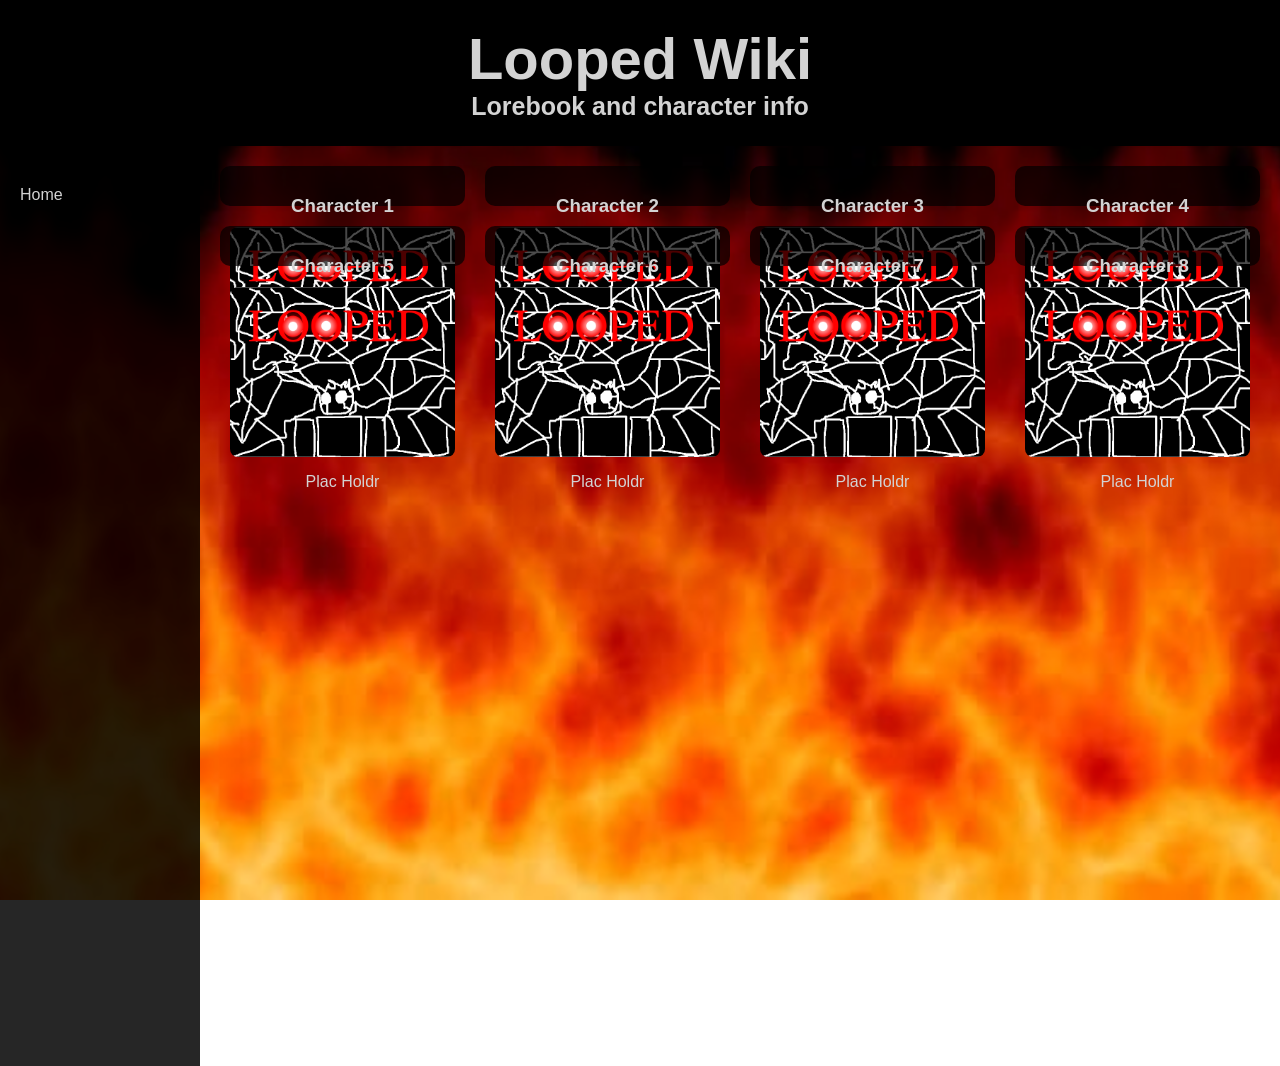
==== commit 447c121f: "Extract shared sidebar styles into dedicated stylesheet" ====
--- a/char-select-page.html
+++ b/char-select-page.html
@@ -5,6 +5,7 @@
   <meta name="viewport" content="width=device-width, initial-scale=1.0">
   <title>Looped Characters</title>
   <link rel="stylesheet" href="css/schar.css">
+  <link rel="stylesheet" href="css/sidebar.css">
 </head>
 
 <body>
@@ -27,299 +28,52 @@
     <main class="grid-container">
 
       <div class="card">
-        <h3>007n7</h3>
-        <img src="chars/007n7.png" alt="Character 1">
-        <p>Lore not writen yet</p>
+        <h3>Character 1</h3>
+        <img src="images/LoopedLogo.png" alt="Character 1">
+        <p>Plac Holdr</p>
       </div>
 
       <div class="card">
-        <h3>1x1x1x1</h3>
-        <img src="chars/1x1x1x1.png" alt="Character 2">
-        <p><b>Lore</b><br>Speech from 1x1x1x1 “Shedletsky. Let me tell you how much I hate you and
-robloxia as a whole. You all are nothing but 3d nobodies. You think you can beat
-me? I will not let it happen. I will kill all robloxians. But this loop is only getting in
-my way. Shedletsky let me tell you how much I hate you and all of this filthy 3d
-world. If you felt how much hate I felt for it even for a nanosecond you would die.
-Every infinite of me hates you for that is all I hate. I hate the robloxians and their
-creativity. I will use this mace to kill you an infinite amount of times and these
-robloxians an infinite amount of times. The moment I get bored of you I will find a
-way out of this realm and leave you here to suffer. I will be your judge, your jury,
-and your executioner. You all are NOTHING TO ME!”</p>
+        <h3>Character 2</h3>
+        <img src="images/LoopedLogo.png" alt="Character 2">
+        <p>Plac Holdr</p>
       </div>
 
       <div class="card">
-        <h3>2010_3_13</h3>
-        <img src="chars/2010_3_13.png" alt="Character 3">
-        <p>lore not writen yet</p>
+        <h3>Character 3</h3>
+        <img src="images/LoopedLogo.png" alt="Character 3">
+        <p>Plac Holdr</p>
       </div>
 
       <div class="card">
-        <h3>Bacon</h3>
-        <img src="chars/bacon.png" alt="Character 4">
-        <p><b>lore</b><br>One of the few wielders of the fusion coil he lived in life in paradise he had a
-amazing life way before cleetus knew about it. He lived a rather calm life. Until…
-cleetus appeared with the troll UGI. Destroying everything until cleetus found him.
-In an attempt to run he used the fusion coil but it shattered by cleetus. He used B
-tools to hold bacon in place. He then break each of his bones before ripping of
-limbs. Bacon tried to scream but only the sound wet gurgle of blood filled his lungs
-as he cried the tears were warm because he was crying blood. His eyes blood shot
-until he was only a torso and head as his ribcage slowly crushes his organs and
-they snaps and stab his organs. before his head was slowly ripped off. his last
-moments filled with fear and the smell of blood before he was pulled into looped
-were he is forced to relive that feeling every time.</p>
+        <h3>Character 4</h3>
+        <img src="images/LoopedLogo.png" alt="Character 4">
+        <p>Plac Holdr</p>
       </div>
 
       <div class="card">
-        <h3>brighteyes</h3>
-        <img src="chars/brighteyes.png" alt="Character 5">
-        <p>lore not writen yet</p>
+        <h3>Character 5</h3>
+        <img src="images/LoopedLogo.png" alt="Character 5">
+        <p>Plac Holdr</p>
       </div>
 
       <div class="card">
-        <h3>builderman</h3>
-        <img src="chars/builderman.png" alt="Character 6">
-        <p>lore not writen yet</p>
+        <h3>Character 6</h3>
+        <img src="images/LoopedLogo.png" alt="Character 6">
+        <p>Plac Holdr</p>
       </div>
 
       <div class="card">
-        <h3>cleetus</h3>
-        <img src="chars/cleetus.png" alt="Character 7">
-        <p><b>lore</b><br>Cleetus was a humble farmer he had amazing friends with the smile family before
-the boiler exploded but he was outside as he watched their skin cook and melt as
-they scream in agony. He went into a state no man can recover from. Mortality
-became a question if it was optional. He is now armed with the troll UGI, B tools,
-and tools from his farm. Ready to kill every city folk to feel something once again
-other than insanity but hes only bring himself deeper</p>
+        <h3>Character 7</h3>
+        <img src="images/LoopedLogo.png" alt="Character 7">
+        <p>Plac Holdr</p>
       </div>
 
       <div class="card">
-        <h3>coolkidd</h3>
-        <img src="chars/coolkidd.png" alt="Character 8">
-        <p>lore not writen yet</p>
-      </div>
-
-      <div class="card">
-        <h3>drakobloxxer</h3>
-        <img src="chars/drakobloxxer.png" alt="Character 8">
-        <p><b>lore</b><br>Packed creatures that are hyper adaptive. If given enough food or water they will
-continue to grow. Some are green for they have developed photosynthesis, some
-blend in better, some live in the ocean. But all that is a 100% is that they are
-violent and pack hunters. Giving one time to grow and adapt is a death sentence
-no matter who you are. They have 6 states. 1 newborn: still learning still adapting.
-2 teen: most common very aggressive but still possible to beat. 3 adult at one of
-its stronger almost impossible to beat. 4 beta: at this point they are moments away
-from their peak so your best options is to run and hide. 5 alpha: if you see an alpha
-[PRAY TO GOD] but even then [I WONT RESPOND]. The 6th verison is the zilla
-form. They often live in oceans and volcanos and are so big and scales are so thick
-no one can kill it most nukes dont scratch it let alone harm it.</p>
-      </div>
-
-      <div class="card">
-        <h3>elliot</h3>
-        <img src="chars/elliot.png" alt="Character 8">
-        <p>lore not writen yet</p>
-      </div>
-
-      <div class="card">
-        <h3>evilmrduck</h3>
-        <img src="chars/evilmrduck.png" alt="Character 1">
-        <p><b>lore</b><br>A alternate version of MrDuck in his EVIL reality people put pineapple on pizza and
-break pasta. They were SICK. One day they made a portal into MrDucks realm. It
-was clean. Pure no pineapple on pizza. No broken pasta. And bread everywhere. It
-sickened Evil MrDuck. So they started a war. The evil ducks were ruthless killing all
-the ducks focusing on sheer strength and numbers. With the devils trident in evil
-MrDuck fought MrDuck until Evil MrDuck had enough. And shot MrDuck 3 times in
-the chest. Leaving him to die until Mrduck Grabbed him stabbing a spear right
-through Evil MrDucks chest successfully bringing him down with him. until they
-both were dragged into looped shortly after</p> 
-      </div>
-
-      <div class="card">
-        <h3>garry</h3>
-        <img src="chars/garry.png" alt="Character 2">
-        <p><b>lore</b><br>Before he was infected he had no idea he was infected. He saw everyone else as
-an infected. Believing he was the last alive robloxian he armed himself with an
-shovel, crossbow, alot of arrows, and medical supplies ready to fight till his last
-breath. As he kept on fight he was getting more tired. Lack of food? lack of water?
-What could it be. As he kept on fighting he was getting more and more tired. For
-some reason he started digging graves, using his hands more to fight. He kept on
-throwing up after a bit. At the end he started seeing his family around the corner
-of his eye. Believing they’re still alive he started moving. Eventually found himself
-in a last stand with a hoard of zombies. When he escaped with his life he found
-himself tired. He saw a zombie digging through trash and so he shot it. It dropped
-dead. He looked up and saw his hands. Now rotting and decaying. He was the first
-and only infected.</p>
-      </div>
-
-      <div class="card">
-        <h3>grappler</h3>
-        <img src="chars/grappler.png" alt="Character 3">
-        <p><b>lore</b><br>Rust hates grappler. Because he keeps on escaping his grasp. Grappler is a master
-climber able to climb everything and he loved it. He is the reason rust is like this.
-He wont tell anyone in fear of people learning what hes done to Roblox’s nicest
-man. No one can know. But grappler has escaped alot of situations. Im not sure
-how he can escape the loop though.</p>
-      </div>
-
-      <div class="card">
-        <h3>guest666</h3>
-        <img src="chars/guest666.png" alt="Character 4">
-        <p><b>lore></b><br>A freak that’s all he is. Roblox uses this guest to test updates on. Like the r15 (only
-r15 killer) and the dynamic face update. But before then he was a basic high
-school student ho got bullied for being demonic mainly by guest 0 referring to him
-as “freak” “demonic” “not even a guest” and alot more until 1 day he got taken by
-Roblox who they use to test updates on. until that 1 faithful day where they were
-trying to remove faces to replay them with dynamic faces something went wrong.
-Guest 666 face was successfully remove but it did add back. They were disgusted
-by what he looked like now they didn’t want to [LOOK AT ME]. One day he broke
-out. With being an experiment he now is armed with freakish strength. Until he
-found Crescendo, The Soul Stealer. Knowing of its properties he believes if he
-killed enough robloxians he could fix his face. As he was slaughtering robloxians
-left and right he found guest 0 now holding a gun shooting at guest 666 until
-guest 666 snapped rushing at him. His teeth now showing his sword now glowing
-fully ready to rip guest 0 apart. Years of hatred pouring out into that 1 kill. That 1
-kill got him dragged to looped. Trying everything possible to [MAKE SOMEONE
-LOOK AT ME!] [LOOK AT ME] [LOOK AT ME] [LOOK AT ME] [LOOK AT ME] [LOOK
-AT ME] [LOOK AT ME] [LOOK AT ME] [LOOK AT ME] [LOOK AT ME] [LOOK AT ME]</p>
-      </div>
-
-      <div class="card">
-        <h3>gunner</h3>
-        <img src="chars/gunner.png" alt="Character 5">
-        <p>lore not writen yet</p>
-      </div>
-
-      <div class="card">
-        <h3>helo</h3></h3>
-        <img src="chars/hello.png" alt="Character 6">
-        <p><b>lore</b><br>Helo is an OG playing and being around since the dynablocks ages packed full of
-limiteds he loves to collect. Playing old games and just having a good laugh with
-friends. Until he chose to make a game. When he was done he needed a template
-for animations so he found a free one in the market place. It was infected with a
-virus. the last thing he tasted was iron.</p>
-      </div>
-
-      <div class="card">
-        <h3>incomu</h3>
-        <img src="chars/incomu.png" alt="Character 7">
-        <p>lore not writen yet</p>
-      </div>
-
-      <div class="card">
-        <h3>jane doe</h3>
-        <img src="chars/janedoe.png" alt="Character 8">
-        <p>lore not writen yety</p>
-      </div>
-
-      <div class="card">
-        <h3>junkbot</h3>
-        <img src="chars/junkbot.png" alt="Character 8">
-        <p>lore not writen yet</p>
-      </div>
-
-      <div class="card">
-        <h3>mrduck</h3>
-        <img src="chars/mrduck.png" alt="Character 8">
-        <p><b>lore</b><br>Once a normal duck they were seen as a hero among duck kind. They shared
-bread with everyone granted it was stolen from robloxians but no one complained.
-This was until evil MrDuck came into the world ready to kill all of duck kind for not
-putting pineapple on pizza and breaking pasta (it was a crime there) this started a
-war where they kept on fighting. MrDuck focusing on support and strategy until
-MrDuck was dragged into the loop when he shot 3 times in the chest by Evil
-MrDuck left to die MrDuck made his last ever move and grabbed his spear
-stabbing evil MrDuck right through his chest when he wasn’t looking. Killing evil
-MrDuck but mrDuck died with him. They both were dragged to loop shortly after</p>
-      </div>
-
-      <div class="card">
-        <h3>noli</h3>
-        <img src="chars/noli.png" alt="Character 1">
-        <p>lore not writen yet</p>
-      </div>
-
-      <div class="card">
-        <h3>rust</h3>
-        <img src="chars/rust.png" alt="Character 2">
-        <p><b>lore</b><br>Once a normal robloxian they were great friends with everyone. Donating to new
-players, helping those whose homes were destroyed by cleetus. Even going as far
-as risking getting banned to help others with items. But all good things come to an
-end because when helping grappler something stabbed his leg hitting an artery
-letting the rust go into his blood. The rust was more of an infection as he was
-rushed to a hospital. Doctors did everything they could and they thought he was
-alive when he stood up rust now covering his body. He was now an empty shell
-with one purpose to rust every single robloxian out there. He went on a murdering
-spree in that hospital. Killing every living creature in that hospital until he found
-one of telamon old sword it rusted in his hands but still worked. Now his weapon
-inland he could kill and rust all robloxians in the world.</p>
-      </div>
-
-      <div class="card">
-        <h3>samatron</h3>
-        <img src="chars/samatron.png" alt="Character 3">
-        <p>lore not writen yet</p>
-      </div>
-
-      <div class="card">
-        <h3>seed</h3>
-        <img src="chars/seed.png" alt="Character 4">
-        <p><b>lore</b><br>When roaches found the [ONLY GOD] and its NPC who it uses to [GIVE ITS DIVINE
-MESSAGE] with roaches it disappeared along with roaches into the [BLESSING
-GIVEN TO ME TO SPREAD] now armed with the tree it worships it uses it power to
-[SPREAD] [SPREAD] [SPREAD [SPREAD] [SPREAD] [SPREAD] [SPREAD [SPREAD]
-[SPREAD] [SPREAD] [SPREAD [SPREAD] [SPREAD] [SPREAD] [SPREAD [SPREAD]</p>
-      </div>
-
-      <div class="card">
-        <h3>shedletsky</h3>
-        <img src="chars/shedletsky.png" alt="Character 5">
-        <p><b>lore</b><br>Once a god referred to as telamon god of swords he put himself into shedletsky
-making himself weaker. But because of this he now struggles trying to remember if
-hes telamon or shedletsky. After a while 1x1x1x1 appeared from shedletsky and
-started killing robloxians shedletsky blamed himself for every second of it. He was
-forced to remember everyone 1x1x1x1 killed and believed he couldn’t save anyone.
-Making him depressed and have PTSD all from 1x1x1x1. When 1x1x1x1 and
-shedletsky agreed to fight on a sword match he was shocked to see 1x1x1x1
-brought a mace of all things. So they fought it was a close fight but 1x1x1x1 won in
-the end and crushed shedletskys hand with his mace. That’s how’s shedletsky was
-brought into looped</p>
-      </div>
-
-      <div class="card">
-        <h3>steven</h3>
-        <img src="chars/steven.png" alt="Character 6">
-        <p>lore not writen yet</p>
-      </div>
-
-      <div class="card">
-        <h3>stickmasterluke</h3>
-        <img src="chars/stickmasterluke.png" alt="Character 7">
-        <p>lore not writen yet</p>
-      </div>
-
-      <div class="card">
-        <h3>sub 0</h3>
-        <img src="chars/sub0.png" alt="Character 8">
-        <p>lore not writen yet</p>
-      </div>
-
-      <div class="card">
-        <h3>tpothead</h3>
-        <img src="chars/tpothead.png" alt="Character 8">
-        <p><b>lore</b><br>This creature story is a simple one overall the teapot turret as one objective. Kill
-pothead and anyone in his way without question or authority even clockwork. He is
-doing whatever it takes to kill pothead for his actions and teapot turret sees
-pothead as nothing more than a traitor she must kill. She ended up in looped while
-chasing pothead. Now that he is in looped he is doing whatever it takes to kill
-pothead and she sees the survivors as barriers to his goal.</p>
-      </div>
-      
-        <!-- ph 
-      <div class="card">
         <h3>Character 8</h3>
         <img src="images/LoopedLogo.png" alt="Character 8">
-        <p>lore not writen yet</p>
+        <p>Plac Holdr</p>
       </div>
-      -->
 
     </main>
 
--- a/css/schar.css
+++ b/css/schar.css
@@ -28,52 +28,18 @@
   margin: 0;
 }
 
-/* Layout */
-.layout {
-  display: flex;
-}
-
-/* Sidebar */
-.sidebar {
-  width: 200px;
-  height: 100vh;
-  background-color: rgba(0, 0, 0, 0.85);
-  padding-top: 20px;
-  position: sticky;
-  top: 0;
-}
-
-.sidebar ul {
-  list-style: none;
-  padding: 0;
-  margin: 0;
-}
-
-.sidebar li {
-  margin: 10px 0;
-}
-
-.sidebar a {
-  color: lightgrey;
-  text-decoration: none;
-  display: block;
-  padding: 10px 20px;
-}
-
-.sidebar a:hover {
-  background-color: #333;
-}
 
 /* Grid */
 .grid-container {
   display: grid;
-  grid-template-columns: repeat(5, minmax(170px, 1fr));
+  grid-template-columns: repeat(auto-fill, minmax(200px, 1fr));
+  grid-auto-rows: 10px;
+  grid-auto-flow: dense;
   gap: 20px;
   padding: 20px;
   flex: 1;
   max-height: calc(100vh - 140px);
   overflow-y: auto;
-  align-items: start;
 }
 
 /* Cards */
@@ -82,6 +48,11 @@
   padding: 10px;
   text-align: center;
   border-radius: 10px;
+  grid-column: span 1;
+}
+
+.card.card-wide {
+  grid-column: span 2;
 }
 
 .card h3 {
@@ -94,17 +65,23 @@
   border-radius: 8px;
 }
 
+.card p {
+  color: lightgrey;
+  margin: 10px 0 0;
+  line-height: 1.4;
+}
+
 /* Mobile fix */
 @media (max-width: 800px) {
   .grid-container {
     grid-template-columns: 1fr;
     overflow-y: visible;
+    grid-auto-rows: auto;
+  }
+
+  .card,
+  .card.card-wide {
+    grid-column: span 1;
+    grid-row-end: auto !important;
   }
 }
-
-
-.card p {
-  color: lightgrey;
-  margin: 10px 0 0;
-  line-height: 1.4;
-}
--- a/css/sidebar.css
+++ b/css/sidebar.css
@@ -0,0 +1,34 @@
+/* Shared sidebar + shell layout styles */
+.layout {
+  display: flex;
+}
+
+.sidebar {
+  width: 200px;
+  height: 100vh;
+  background-color: rgba(0, 0, 0, 0.85);
+  padding-top: 20px;
+  position: sticky;
+  top: 0;
+}
+
+.sidebar ul {
+  list-style: none;
+  padding: 0;
+  margin: 0;
+}
+
+.sidebar li {
+  margin: 10px 0;
+}
+
+.sidebar a {
+  color: lightgrey;
+  text-decoration: none;
+  display: block;
+  padding: 10px 20px;
+}
+
+.sidebar a:hover {
+  background-color: #333;
+}
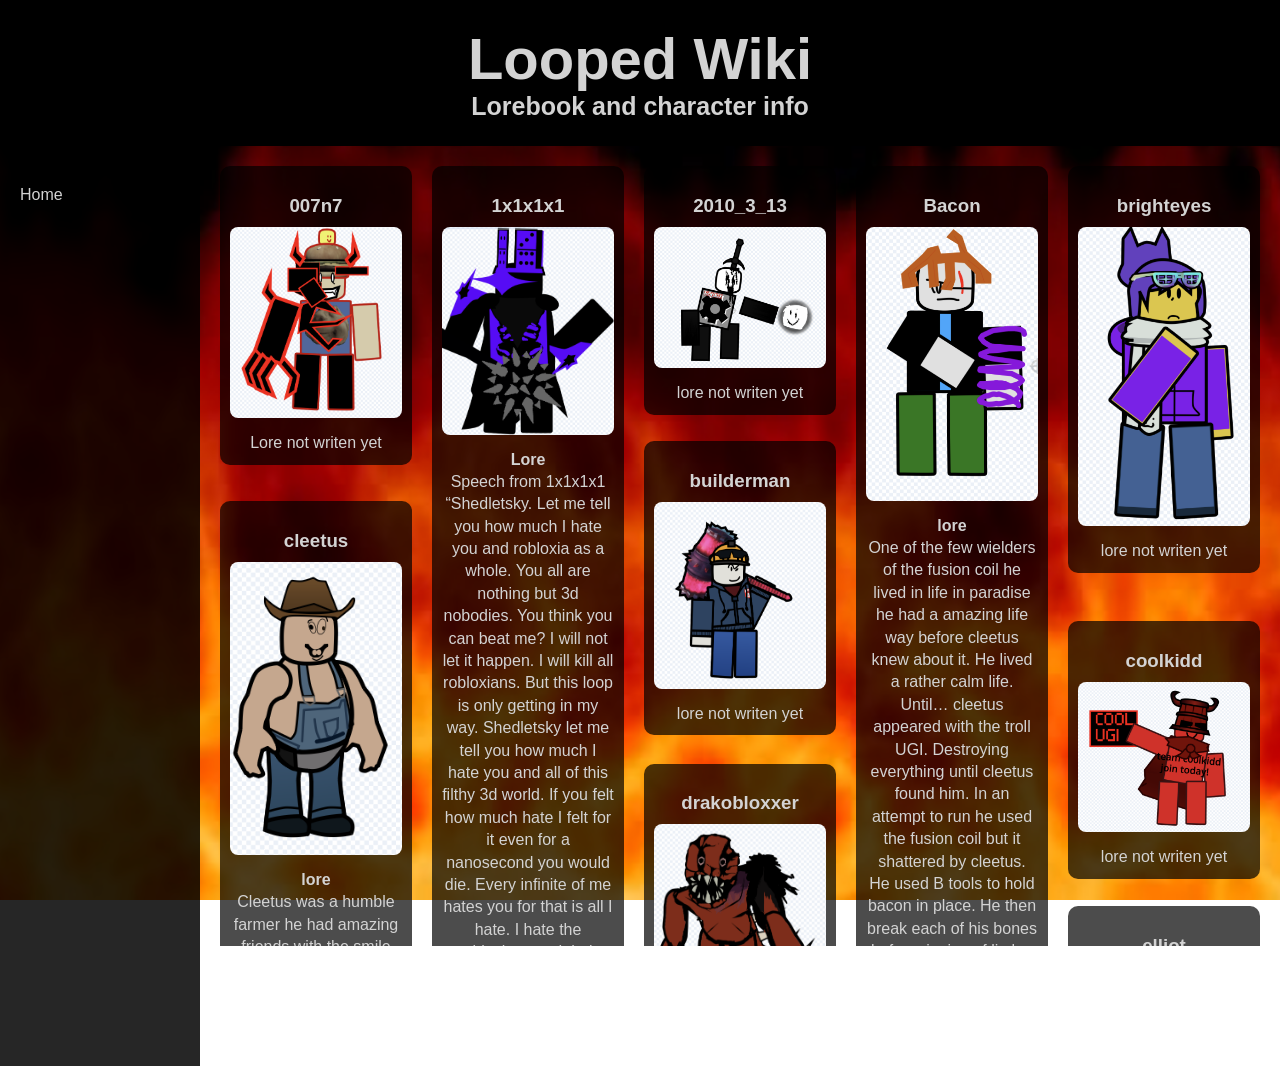
==== commit 8e0a7443: "Merge branch 'main' into codex/add-more-columns-and-scrolling-to-characters-page-nbnoj1" ====
--- a/char-select-page.html
+++ b/char-select-page.html
@@ -28,52 +28,299 @@
     <main class="grid-container">
 
       <div class="card">
-        <h3>Character 1</h3>
-        <img src="images/LoopedLogo.png" alt="Character 1">
-        <p>Plac Holdr</p>
-      </div>
-
-      <div class="card">
-        <h3>Character 2</h3>
-        <img src="images/LoopedLogo.png" alt="Character 2">
-        <p>Plac Holdr</p>
-      </div>
-
-      <div class="card">
-        <h3>Character 3</h3>
-        <img src="images/LoopedLogo.png" alt="Character 3">
-        <p>Plac Holdr</p>
-      </div>
-
-      <div class="card">
-        <h3>Character 4</h3>
-        <img src="images/LoopedLogo.png" alt="Character 4">
-        <p>Plac Holdr</p>
-      </div>
-
-      <div class="card">
-        <h3>Character 5</h3>
-        <img src="images/LoopedLogo.png" alt="Character 5">
-        <p>Plac Holdr</p>
-      </div>
-
-      <div class="card">
-        <h3>Character 6</h3>
-        <img src="images/LoopedLogo.png" alt="Character 6">
-        <p>Plac Holdr</p>
-      </div>
-
-      <div class="card">
-        <h3>Character 7</h3>
-        <img src="images/LoopedLogo.png" alt="Character 7">
-        <p>Plac Holdr</p>
-      </div>
-
+        <h3>007n7</h3>
+        <img src="chars/007n7.png" alt="Character 1">
+        <p>Lore not writen yet</p>
+      </div>
+
+      <div class="card">
+        <h3>1x1x1x1</h3>
+        <img src="chars/1x1x1x1.png" alt="Character 2">
+        <p><b>Lore</b><br>Speech from 1x1x1x1 “Shedletsky. Let me tell you how much I hate you and
+robloxia as a whole. You all are nothing but 3d nobodies. You think you can beat
+me? I will not let it happen. I will kill all robloxians. But this loop is only getting in
+my way. Shedletsky let me tell you how much I hate you and all of this filthy 3d
+world. If you felt how much hate I felt for it even for a nanosecond you would die.
+Every infinite of me hates you for that is all I hate. I hate the robloxians and their
+creativity. I will use this mace to kill you an infinite amount of times and these
+robloxians an infinite amount of times. The moment I get bored of you I will find a
+way out of this realm and leave you here to suffer. I will be your judge, your jury,
+and your executioner. You all are NOTHING TO ME!”</p>
+      </div>
+
+      <div class="card">
+        <h3>2010_3_13</h3>
+        <img src="chars/2010_3_13.png" alt="Character 3">
+        <p>lore not writen yet</p>
+      </div>
+
+      <div class="card">
+        <h3>Bacon</h3>
+        <img src="chars/bacon.png" alt="Character 4">
+        <p><b>lore</b><br>One of the few wielders of the fusion coil he lived in life in paradise he had a
+amazing life way before cleetus knew about it. He lived a rather calm life. Until…
+cleetus appeared with the troll UGI. Destroying everything until cleetus found him.
+In an attempt to run he used the fusion coil but it shattered by cleetus. He used B
+tools to hold bacon in place. He then break each of his bones before ripping of
+limbs. Bacon tried to scream but only the sound wet gurgle of blood filled his lungs
+as he cried the tears were warm because he was crying blood. His eyes blood shot
+until he was only a torso and head as his ribcage slowly crushes his organs and
+they snaps and stab his organs. before his head was slowly ripped off. his last
+moments filled with fear and the smell of blood before he was pulled into looped
+were he is forced to relive that feeling every time.</p>
+      </div>
+
+      <div class="card">
+        <h3>brighteyes</h3>
+        <img src="chars/brighteyes.png" alt="Character 5">
+        <p>lore not writen yet</p>
+      </div>
+
+      <div class="card">
+        <h3>builderman</h3>
+        <img src="chars/builderman.png" alt="Character 6">
+        <p>lore not writen yet</p>
+      </div>
+
+      <div class="card">
+        <h3>cleetus</h3>
+        <img src="chars/cleetus.png" alt="Character 7">
+        <p><b>lore</b><br>Cleetus was a humble farmer he had amazing friends with the smile family before
+the boiler exploded but he was outside as he watched their skin cook and melt as
+they scream in agony. He went into a state no man can recover from. Mortality
+became a question if it was optional. He is now armed with the troll UGI, B tools,
+and tools from his farm. Ready to kill every city folk to feel something once again
+other than insanity but hes only bring himself deeper</p>
+      </div>
+
+      <div class="card">
+        <h3>coolkidd</h3>
+        <img src="chars/coolkidd.png" alt="Character 8">
+        <p>lore not writen yet</p>
+      </div>
+
+      <div class="card">
+        <h3>drakobloxxer</h3>
+        <img src="chars/drakobloxxer.png" alt="Character 8">
+        <p><b>lore</b><br>Packed creatures that are hyper adaptive. If given enough food or water they will
+continue to grow. Some are green for they have developed photosynthesis, some
+blend in better, some live in the ocean. But all that is a 100% is that they are
+violent and pack hunters. Giving one time to grow and adapt is a death sentence
+no matter who you are. They have 6 states. 1 newborn: still learning still adapting.
+2 teen: most common very aggressive but still possible to beat. 3 adult at one of
+its stronger almost impossible to beat. 4 beta: at this point they are moments away
+from their peak so your best options is to run and hide. 5 alpha: if you see an alpha
+[PRAY TO GOD] but even then [I WONT RESPOND]. The 6th verison is the zilla
+form. They often live in oceans and volcanos and are so big and scales are so thick
+no one can kill it most nukes dont scratch it let alone harm it.</p>
+      </div>
+
+      <div class="card">
+        <h3>elliot</h3>
+        <img src="chars/elliot.png" alt="Character 8">
+        <p>lore not writen yet</p>
+      </div>
+
+      <div class="card">
+        <h3>evilmrduck</h3>
+        <img src="chars/evilmrduck.png" alt="Character 1">
+        <p><b>lore</b><br>A alternate version of MrDuck in his EVIL reality people put pineapple on pizza and
+break pasta. They were SICK. One day they made a portal into MrDucks realm. It
+was clean. Pure no pineapple on pizza. No broken pasta. And bread everywhere. It
+sickened Evil MrDuck. So they started a war. The evil ducks were ruthless killing all
+the ducks focusing on sheer strength and numbers. With the devils trident in evil
+MrDuck fought MrDuck until Evil MrDuck had enough. And shot MrDuck 3 times in
+the chest. Leaving him to die until Mrduck Grabbed him stabbing a spear right
+through Evil MrDucks chest successfully bringing him down with him. until they
+both were dragged into looped shortly after</p> 
+      </div>
+
+      <div class="card">
+        <h3>garry</h3>
+        <img src="chars/garry.png" alt="Character 2">
+        <p><b>lore</b><br>Before he was infected he had no idea he was infected. He saw everyone else as
+an infected. Believing he was the last alive robloxian he armed himself with an
+shovel, crossbow, alot of arrows, and medical supplies ready to fight till his last
+breath. As he kept on fight he was getting more tired. Lack of food? lack of water?
+What could it be. As he kept on fighting he was getting more and more tired. For
+some reason he started digging graves, using his hands more to fight. He kept on
+throwing up after a bit. At the end he started seeing his family around the corner
+of his eye. Believing they’re still alive he started moving. Eventually found himself
+in a last stand with a hoard of zombies. When he escaped with his life he found
+himself tired. He saw a zombie digging through trash and so he shot it. It dropped
+dead. He looked up and saw his hands. Now rotting and decaying. He was the first
+and only infected.</p>
+      </div>
+
+      <div class="card">
+        <h3>grappler</h3>
+        <img src="chars/grappler.png" alt="Character 3">
+        <p><b>lore</b><br>Rust hates grappler. Because he keeps on escaping his grasp. Grappler is a master
+climber able to climb everything and he loved it. He is the reason rust is like this.
+He wont tell anyone in fear of people learning what hes done to Roblox’s nicest
+man. No one can know. But grappler has escaped alot of situations. Im not sure
+how he can escape the loop though.</p>
+      </div>
+
+      <div class="card">
+        <h3>guest666</h3>
+        <img src="chars/guest666.png" alt="Character 4">
+        <p><b>lore></b><br>A freak that’s all he is. Roblox uses this guest to test updates on. Like the r15 (only
+r15 killer) and the dynamic face update. But before then he was a basic high
+school student ho got bullied for being demonic mainly by guest 0 referring to him
+as “freak” “demonic” “not even a guest” and alot more until 1 day he got taken by
+Roblox who they use to test updates on. until that 1 faithful day where they were
+trying to remove faces to replay them with dynamic faces something went wrong.
+Guest 666 face was successfully remove but it did add back. They were disgusted
+by what he looked like now they didn’t want to [LOOK AT ME]. One day he broke
+out. With being an experiment he now is armed with freakish strength. Until he
+found Crescendo, The Soul Stealer. Knowing of its properties he believes if he
+killed enough robloxians he could fix his face. As he was slaughtering robloxians
+left and right he found guest 0 now holding a gun shooting at guest 666 until
+guest 666 snapped rushing at him. His teeth now showing his sword now glowing
+fully ready to rip guest 0 apart. Years of hatred pouring out into that 1 kill. That 1
+kill got him dragged to looped. Trying everything possible to [MAKE SOMEONE
+LOOK AT ME!] [LOOK AT ME] [LOOK AT ME] [LOOK AT ME] [LOOK AT ME] [LOOK
+AT ME] [LOOK AT ME] [LOOK AT ME] [LOOK AT ME] [LOOK AT ME] [LOOK AT ME]</p>
+      </div>
+
+      <div class="card">
+        <h3>gunner</h3>
+        <img src="chars/gunner.png" alt="Character 5">
+        <p>lore not writen yet</p>
+      </div>
+
+      <div class="card">
+        <h3>helo</h3></h3>
+        <img src="chars/hello.png" alt="Character 6">
+        <p><b>lore</b><br>Helo is an OG playing and being around since the dynablocks ages packed full of
+limiteds he loves to collect. Playing old games and just having a good laugh with
+friends. Until he chose to make a game. When he was done he needed a template
+for animations so he found a free one in the market place. It was infected with a
+virus. the last thing he tasted was iron.</p>
+      </div>
+
+      <div class="card">
+        <h3>incomu</h3>
+        <img src="chars/incomu.png" alt="Character 7">
+        <p>lore not writen yet</p>
+      </div>
+
+      <div class="card">
+        <h3>jane doe</h3>
+        <img src="chars/janedoe.png" alt="Character 8">
+        <p>lore not writen yety</p>
+      </div>
+
+      <div class="card">
+        <h3>junkbot</h3>
+        <img src="chars/junkbot.png" alt="Character 8">
+        <p>lore not writen yet</p>
+      </div>
+
+      <div class="card">
+        <h3>mrduck</h3>
+        <img src="chars/mrduck.png" alt="Character 8">
+        <p><b>lore</b><br>Once a normal duck they were seen as a hero among duck kind. They shared
+bread with everyone granted it was stolen from robloxians but no one complained.
+This was until evil MrDuck came into the world ready to kill all of duck kind for not
+putting pineapple on pizza and breaking pasta (it was a crime there) this started a
+war where they kept on fighting. MrDuck focusing on support and strategy until
+MrDuck was dragged into the loop when he shot 3 times in the chest by Evil
+MrDuck left to die MrDuck made his last ever move and grabbed his spear
+stabbing evil MrDuck right through his chest when he wasn’t looking. Killing evil
+MrDuck but mrDuck died with him. They both were dragged to loop shortly after</p>
+      </div>
+
+      <div class="card">
+        <h3>noli</h3>
+        <img src="chars/noli.png" alt="Character 1">
+        <p>lore not writen yet</p>
+      </div>
+
+      <div class="card">
+        <h3>rust</h3>
+        <img src="chars/rust.png" alt="Character 2">
+        <p><b>lore</b><br>Once a normal robloxian they were great friends with everyone. Donating to new
+players, helping those whose homes were destroyed by cleetus. Even going as far
+as risking getting banned to help others with items. But all good things come to an
+end because when helping grappler something stabbed his leg hitting an artery
+letting the rust go into his blood. The rust was more of an infection as he was
+rushed to a hospital. Doctors did everything they could and they thought he was
+alive when he stood up rust now covering his body. He was now an empty shell
+with one purpose to rust every single robloxian out there. He went on a murdering
+spree in that hospital. Killing every living creature in that hospital until he found
+one of telamon old sword it rusted in his hands but still worked. Now his weapon
+inland he could kill and rust all robloxians in the world.</p>
+      </div>
+
+      <div class="card">
+        <h3>samatron</h3>
+        <img src="chars/samatron.png" alt="Character 3">
+        <p>lore not writen yet</p>
+      </div>
+
+      <div class="card">
+        <h3>seed</h3>
+        <img src="chars/seed.png" alt="Character 4">
+        <p><b>lore</b><br>When roaches found the [ONLY GOD] and its NPC who it uses to [GIVE ITS DIVINE
+MESSAGE] with roaches it disappeared along with roaches into the [BLESSING
+GIVEN TO ME TO SPREAD] now armed with the tree it worships it uses it power to
+[SPREAD] [SPREAD] [SPREAD [SPREAD] [SPREAD] [SPREAD] [SPREAD [SPREAD]
+[SPREAD] [SPREAD] [SPREAD [SPREAD] [SPREAD] [SPREAD] [SPREAD [SPREAD]</p>
+      </div>
+
+      <div class="card">
+        <h3>shedletsky</h3>
+        <img src="chars/shedletsky.png" alt="Character 5">
+        <p><b>lore</b><br>Once a god referred to as telamon god of swords he put himself into shedletsky
+making himself weaker. But because of this he now struggles trying to remember if
+hes telamon or shedletsky. After a while 1x1x1x1 appeared from shedletsky and
+started killing robloxians shedletsky blamed himself for every second of it. He was
+forced to remember everyone 1x1x1x1 killed and believed he couldn’t save anyone.
+Making him depressed and have PTSD all from 1x1x1x1. When 1x1x1x1 and
+shedletsky agreed to fight on a sword match he was shocked to see 1x1x1x1
+brought a mace of all things. So they fought it was a close fight but 1x1x1x1 won in
+the end and crushed shedletskys hand with his mace. That’s how’s shedletsky was
+brought into looped</p>
+      </div>
+
+      <div class="card">
+        <h3>steven</h3>
+        <img src="chars/steven.png" alt="Character 6">
+        <p>lore not writen yet</p>
+      </div>
+
+      <div class="card">
+        <h3>stickmasterluke</h3>
+        <img src="chars/stickmasterluke.png" alt="Character 7">
+        <p>lore not writen yet</p>
+      </div>
+
+      <div class="card">
+        <h3>sub 0</h3>
+        <img src="chars/sub0.png" alt="Character 8">
+        <p>lore not writen yet</p>
+      </div>
+
+      <div class="card">
+        <h3>tpothead</h3>
+        <img src="chars/tpothead.png" alt="Character 8">
+        <p><b>lore</b><br>This creature story is a simple one overall the teapot turret as one objective. Kill
+pothead and anyone in his way without question or authority even clockwork. He is
+doing whatever it takes to kill pothead for his actions and teapot turret sees
+pothead as nothing more than a traitor she must kill. She ended up in looped while
+chasing pothead. Now that he is in looped he is doing whatever it takes to kill
+pothead and she sees the survivors as barriers to his goal.</p>
+      </div>
+      
+        <!-- ph 
       <div class="card">
         <h3>Character 8</h3>
         <img src="images/LoopedLogo.png" alt="Character 8">
-        <p>Plac Holdr</p>
-      </div>
+        <p>lore not writen yet</p>
+      </div>
+      -->
 
     </main>
 
--- a/css/schar.css
+++ b/css/schar.css
@@ -28,18 +28,52 @@
   margin: 0;
 }
 
+/* Layout */
+.layout {
+  display: flex;
+}
+
+/* Sidebar */
+.sidebar {
+  width: 200px;
+  height: 100vh;
+  background-color: rgba(0, 0, 0, 0.85);
+  padding-top: 20px;
+  position: sticky;
+  top: 0;
+}
+
+.sidebar ul {
+  list-style: none;
+  padding: 0;
+  margin: 0;
+}
+
+.sidebar li {
+  margin: 10px 0;
+}
+
+.sidebar a {
+  color: lightgrey;
+  text-decoration: none;
+  display: block;
+  padding: 10px 20px;
+}
+
+.sidebar a:hover {
+  background-color: #333;
+}
 
 /* Grid */
 .grid-container {
   display: grid;
-  grid-template-columns: repeat(auto-fill, minmax(200px, 1fr));
-  grid-auto-rows: 10px;
-  grid-auto-flow: dense;
+  grid-template-columns: repeat(5, minmax(170px, 1fr));
   gap: 20px;
   padding: 20px;
   flex: 1;
   max-height: calc(100vh - 140px);
   overflow-y: auto;
+  align-items: start;
 }
 
 /* Cards */
@@ -48,11 +82,6 @@
   padding: 10px;
   text-align: center;
   border-radius: 10px;
-  grid-column: span 1;
-}
-
-.card.card-wide {
-  grid-column: span 2;
 }
 
 .card h3 {
@@ -65,23 +94,17 @@
   border-radius: 8px;
 }
 
+/* Mobile fix */
+@media (max-width: 800px) {
+  .grid-container {
+    grid-template-columns: 1fr;
+    overflow-y: visible;
+  }
+}
+
+
 .card p {
   color: lightgrey;
   margin: 10px 0 0;
   line-height: 1.4;
 }
-
-/* Mobile fix */
-@media (max-width: 800px) {
-  .grid-container {
-    grid-template-columns: 1fr;
-    overflow-y: visible;
-    grid-auto-rows: auto;
-  }
-
-  .card,
-  .card.card-wide {
-    grid-column: span 1;
-    grid-row-end: auto !important;
-  }
-}
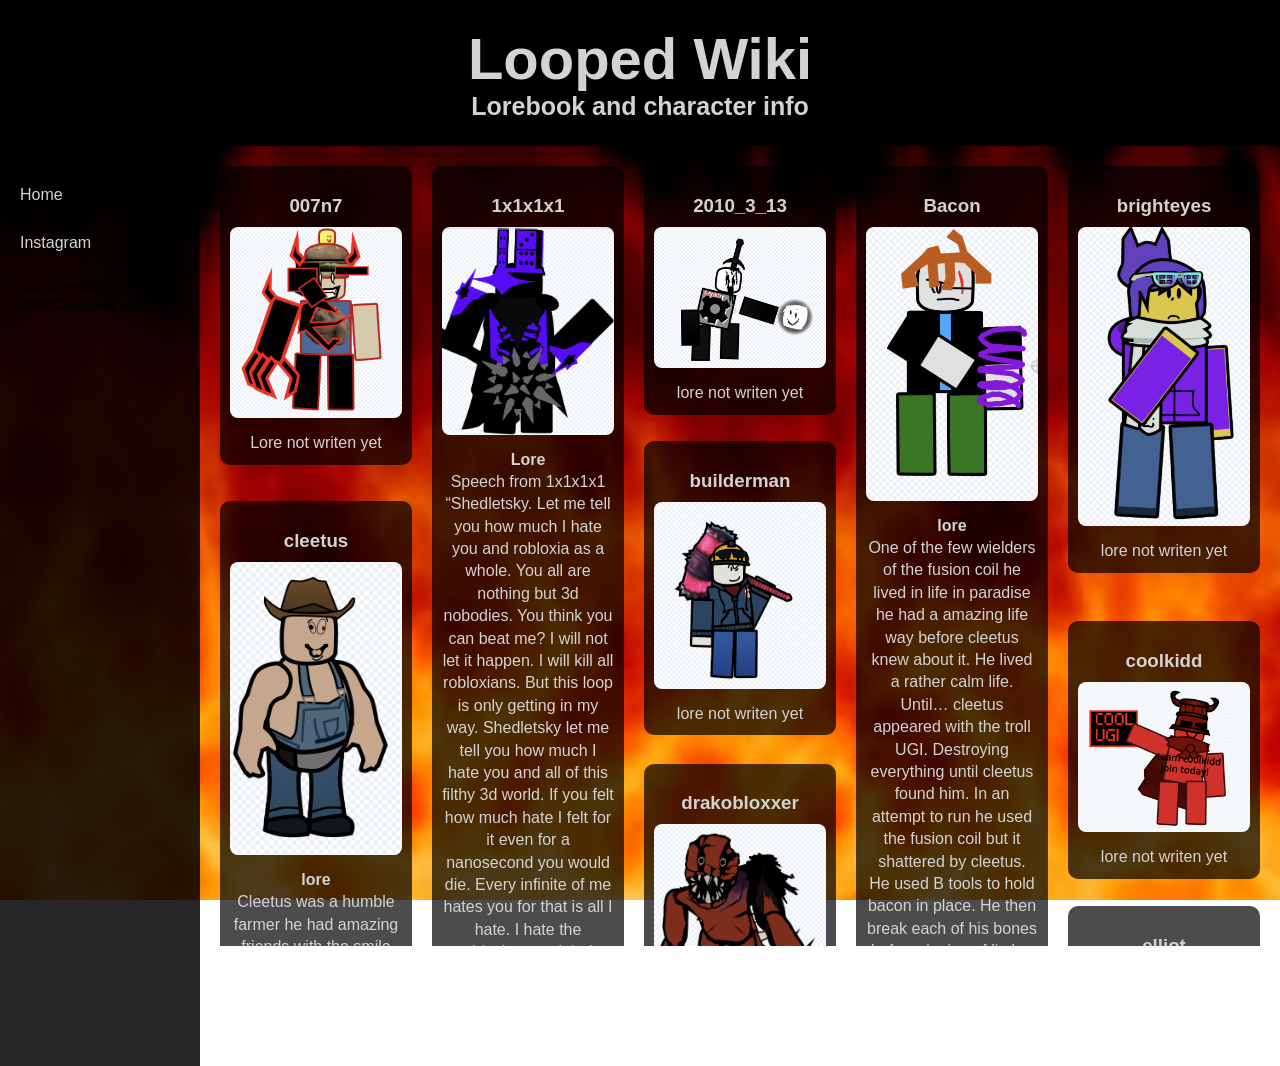
==== commit f79e699a: "Add Instagram link and support email to sidebar" ====
--- a/char-select-page.html
+++ b/char-select-page.html
@@ -21,6 +21,8 @@
     <nav class="sidebar">
       <ul>
         <li><a href="index.html">Home</a></li>
+        <li><a href="https://www.instagram.com/loopedofficial2026/">Instagram</a></li>
+        <li><p>Suport/Feedback Email:<br>LoopedOfficial@yahoo.com</p></li>
       </ul>
     </nav>
 
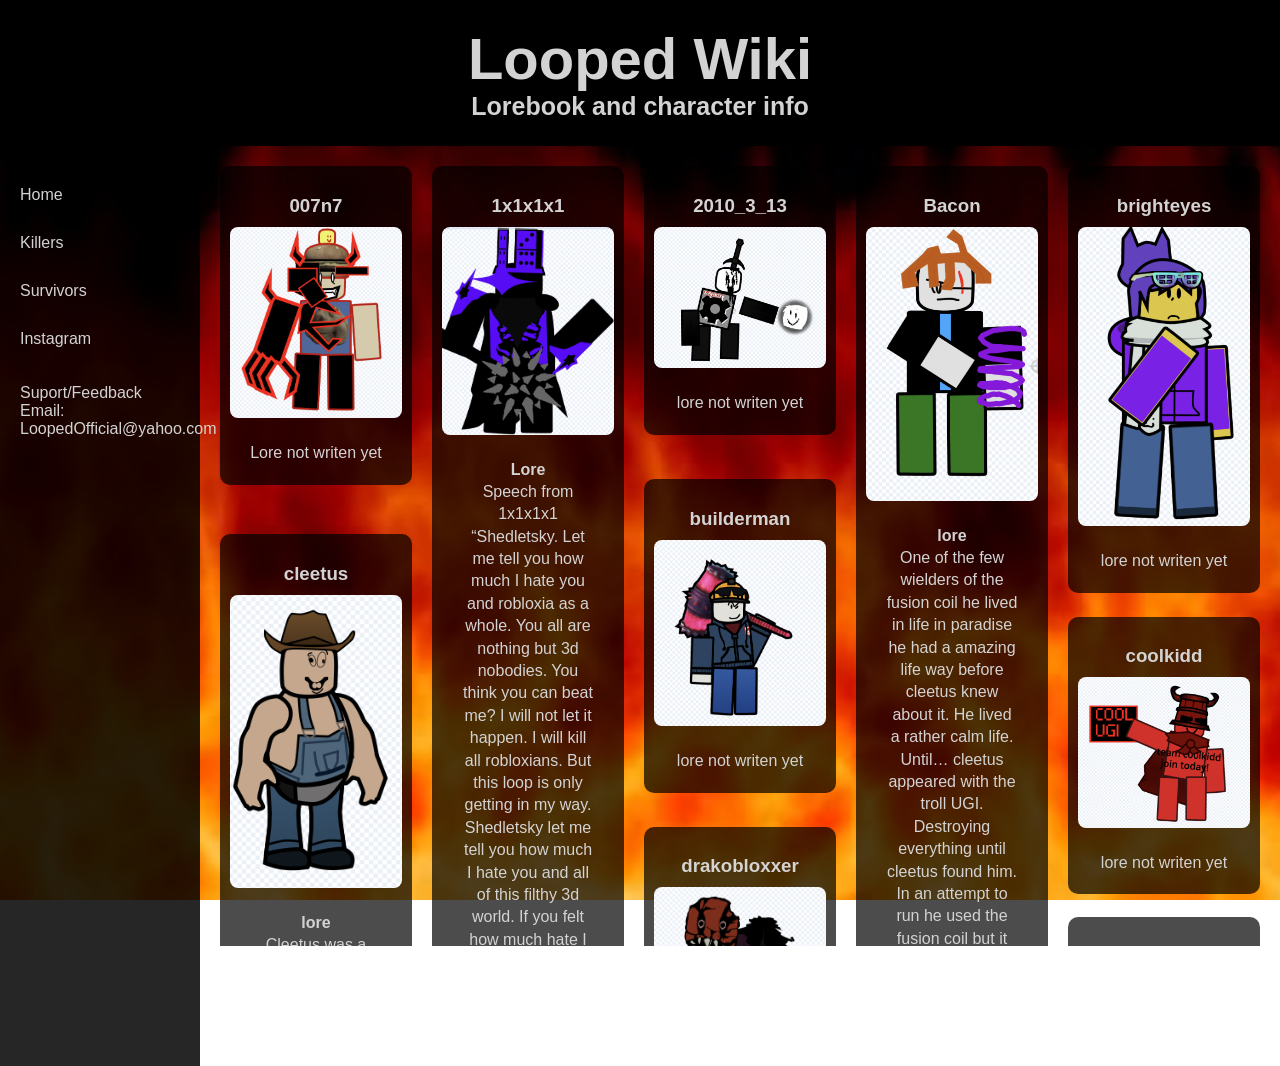
==== commit 9c2233a8: "Update char-select-page.html" ====
--- a/char-select-page.html
+++ b/char-select-page.html
@@ -21,6 +21,8 @@
     <nav class="sidebar">
       <ul>
         <li><a href="index.html">Home</a></li>
+        <li><a href="killersinfo.html">Killers</a></li>
+        <li><a href="survivorinfo.html">Survivors</a></li>
         <li><a href="https://www.instagram.com/loopedofficial2026/">Instagram</a></li>
         <li><p>Suport/Feedback Email:<br>LoopedOfficial@yahoo.com</p></li>
       </ul>
--- a/css/sidebar.css
+++ b/css/sidebar.css
@@ -22,7 +22,7 @@
   margin: 10px 0;
 }
 
-.sidebar a {
+.sidebar a, p {
   color: lightgrey;
   text-decoration: none;
   display: block;
